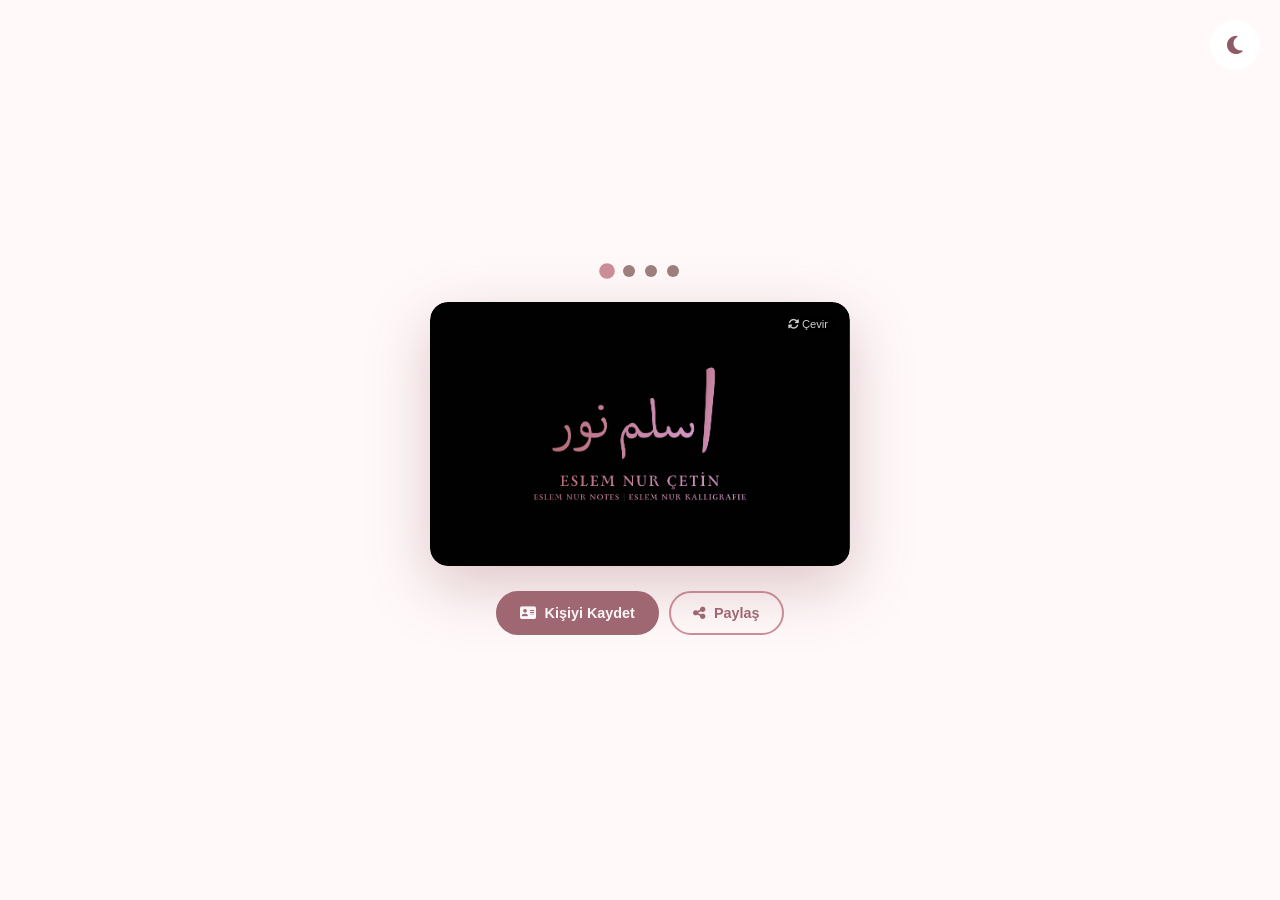
==== index.html @ d7e3463e "fix mobile iphone issue" ====
<html lang="tr">
<head>
    <meta charset="UTF-8">
    <meta name="viewport" content="width=device-width, initial-scale=1.0, maximum-scale=1.0, user-scalable=no, viewport-fit=cover">
    <meta name="apple-mobile-web-app-capable" content="yes">
    <meta name="apple-mobile-web-app-status-bar-style" content="black-translucent">
    <meta name="theme-color" content="#A06872">

    <link rel="stylesheet" href="style.css">

    
    <title>Business Card | Eslem Nur Çetin</title>
    <meta name="description" content="Eslem Nur Çetin - Theology Student & Web Developer Business Card">
    
    <link rel="stylesheet" href="https://cdnjs.cloudflare.com/ajax/libs/font-awesome/6.4.0/css/all.min.css">
  
     <!-- PWA Manifest Ekleme -->
    <link rel="apple-touch-icon" sizes="180x180" href="/Business-Card/PWA/apple-touch-icon.png">
    <link rel="icon" type="image/png" sizes="96x96" href="/Business-Card/PWA/favicon-96x96.png" />
    <link rel="manifest" href="/Business-Card/PWA/site.webmanifest" />
    <meta name="theme-color" content="#000000" />
    <link rel="icon" type="image/svg+xml" href="/Business-Card/PWA/favicon.svg" />
    <link rel="shortcut icon" href="/Business-Card/PWA/favicon.ico" />

    <!-- PWA Service Worker Kaydı -->
    <script>
      if ('serviceWorker' in navigator) {
        window.addEventListener('load', () => {
          navigator.serviceWorker.register('/Business-Card/PWA/sw.js', { scope: '/Business-Card/' })
            .then(reg => console.log('Service Worker başarıyla kaydedildi!', reg.scope))
            .catch(err => console.log('Service Worker kaydı başarısız:', err));
        });
      }
    </script>

</head>


<body>

    <!-- TOP RIGHT CONTROLS -->
    <div class="top-controls">
        <button id="themeToggle" class="theme-toggle" aria-label="Temayı Değiştir">
            <i class="fas fa-moon"></i>
        </button>
    </div>

    <!-- TASARIM SEÇİCİ -->
    <div class="design-selector">
        <div class="design-dot active" onclick="changeDesign(0)" title="Tasarım 1"></div>
        <div class="design-dot" onclick="changeDesign(1)" title="Tasarım 2"></div>
        <div class="design-dot" onclick="changeDesign(2)" title="Tasarım 3"></div>
        <div class="design-dot" onclick="changeDesign(3)" title="Tasarım 4"></div>
    </div>

    <!-- KART -->
    <div class="card-frame" id="cardFrame">
        <!-- FLIP İÇİ KATMANI -->
        <div class="card-inner" id="cardInner">
            
            <!-- ÖN YÜZ: Ön Tasarım -->
            <div class="card-front">
                <img src="Png/Style-1.png" alt="Business Card Ön" id="frontImage">
                
                <span class="flip-hint"><i class="fas fa-rotate"></i> Çevir</span>
                
                <div class="overlay-actions">
                    <button class="mini-btn" onclick="copyEmail()" title="Email Kopyala">
                        <i class="fas fa-envelope"></i>
                    </button>
                    <button class="mini-btn" onclick="flipCard()" title="Çevir">
                        <i class="fas fa-rotate"></i>
                    </button>
                </div>
            </div>
            
            <!-- ARKA YÜZ: Arka Tasarım + Butonlar -->
            <div class="card-back">
                <img src="Png/Style-1-back.png" alt="Business Card Arka" id="backImage">
              
              <button class="back-flip-btn" onclick="flipCard()" title="Ön Yüzü Göster">
        <i class="fas fa-rotate-left"></i>
    </button>
                
                <div class="back-overlay">
                    <span class="back-title">Bağlantılarım</span>
                    
                    <div class="quick-links">
                        <a href="https://eslem-nur.github.io/official/index.html" target="_blank" rel="noopener noreferrer" class="quick-link" title="Portfolyo">
                            <i class="fas fa-user"></i>
                        </a>
                        <a href="https://github.com/eslem-nur" target="_blank" rel="noopener noreferrer" class="quick-link" title="GitHub">
                            <i class="fab fa-github"></i>
                        </a>
                        
                        <a href="http://linktr.ee/eslemnur" target="_blank" rel="noopener noreferrer" class="quick-link" title="Linktree">
                            <i class="fas fa-link"></i>
                        </a>
                        <a href="mailto:eslemnur-official@proton.me" class="quick-link" title="Email">
                            <i class="fas fa-envelope"></i>
                        </a>
                    </div>
                </div>
            </div>
        </div>
    </div>

    <!-- AKSİYON ÇUBUĞU -->
    <div class="action-bar">
        <button class="action-btn primary" onclick="saveContact()">
            <i class="fas fa-address-card"></i> Kişiyi Kaydet
        </button>
        <button class="action-btn" onclick="shareCard()">
            <i class="fas fa-share-nodes"></i> Paylaş
        </button>
    </div>

    <!-- TOAST -->
    <div class="toast" id="toast">
        <i class="fas fa-check-circle"></i>
        <span id="toastMessage"></span>
    </div>
    <script src="script.js"></script>
</body>
</html>
---- style.css ----
* {
    margin: 0;
    padding: 0;
    box-sizing: border-box;
}

/* ================================
   CSS VARIABLES (LIGHT MODE DEFAULT)
   ================================ */
:root {
    --primary-color: #A06872;
    --primary-dark: #8E5A65;
    --primary-light: #CC8E98;
    --secondary-color: #FDF5E6;
    --accent-color: #9E7F7F;
    --bg-color: #FFF9F9;
    --card-bg: #FFFFFF;
    --text-color: #8E5A65;
    --text-light: #8D6E63;
    --text-muted: #A89080;
    --border-color: rgba(255, 255, 255, 0.3);
    --note-bg: rgba(255, 255, 255, 0.25);
    --soft-shadow: 0 8px 25px rgba(160, 104, 114, 0.2);
}

/* ================================
   DARK MODE
   ================================ */
[data-theme="dark"] {
    --primary-color: #CC8E98;
    --primary-dark: #A06872;
    --primary-light: #E0A4AC;
    --secondary-color: #2D2D2D;
    --accent-color: #C0A0A0;
    --bg-color: #1A1A1A;
    --card-bg: #252525;
    --text-color: #8E5A65;
    --text-light: #B0B0B0;
    --text-muted: #808080;
    --border-color: rgba(255, 255, 255, 0.3);
    --note-bg: rgba(255, 255, 255, 0.25);
    --soft-shadow: 0 4px 15px rgba(0, 0, 0, 0.3);
}

/* ================================
   BODY & TRANSITIONS
   ================================ */
* {
    transition: background-color 0.3s ease, color 0.3s ease, border-color 0.3s ease;
}

body {
    min-height: 100vh;
    background: var(--bg-color);
    display: flex;
    flex-direction: column;
    align-items: center;
    justify-content: center;
    padding: 20px;
    font-family: 'Segoe UI', sans-serif;
    gap: 25px;
}

/* ================================
   TOP CONTROLS (THEME TOGGLE)
   ================================ */
.top-controls {
    position: fixed;
    top: 20px;
    right: 20px;
    z-index: 1000;
}

.theme-toggle {
    width: 50px;
    height: 50px;
    border-radius: 50%;
    border: 2px solid var(--border-color);
    background: var(--card-bg);
    color: var(--text-color);
    font-size: 1.3rem;
    cursor: pointer;
    display: flex;
    align-items: center;
    justify-content: center;
    transition: all 0.3s ease;
    box-shadow: 0 4px 15px var(--soft-shadow);
}

.theme-toggle:hover {
    background: var(--primary-color);
    color: white;
    border-color: var(--primary-color);
    transform: rotate(15deg);
}

/* ================================
   DESIGN SELECTOR
   ================================ */
.design-selector {
    display: flex;
    gap: 10px;
}

.design-dot {
    width: 12px;
    height: 12px;
    border-radius: 50%;
    background: #9E7F7F;
    cursor: pointer;
    transition: all 0.3s ease;
}

.design-dot.active {
    background: var(--primary-light);
    transform: scale(1.3);
}

/* ================================
   CARD FRAME
   ================================ */
.card-frame {
    width: 100%;
    max-width: 420px;
    aspect-ratio: 85.6 / 54;
    border-radius: 18px;
    overflow: hidden;
    position: relative;
    box-shadow: 0 20px 60px rgba(160, 104, 114, 0.35);
    perspective: 1000px;
}

.card-inner {
    width: 100%;
    height: 100%;
    position: relative;
    transform-style: preserve-3d;
    transition: transform 0.8s cubic-bezier(0.4, 0, 0.2, 1);
}

.card-frame.is-flipped .card-inner {
    transform: rotateY(180deg);
}

/* ================================
   FRONT SIDE
   ================================ */
.card-front {
    position: absolute;
    inset: 0;
    backface-visibility: hidden;
    border-radius: 18px;
    overflow: hidden;
}

.card-front img {
    width: 100%;
    height: 100%;
    object-fit: cover;
    display: block;
}

/* ================================
   BACK SIDE
   ================================ */
.card-back {
    position: absolute;
    inset: 0;
    backface-visibility: hidden;
    transform: rotateY(180deg);
    border-radius: 18px;
    overflow: hidden;
}

.card-back img {
    width: 100%;
    height: 100%;
    object-fit: cover;
    display: block;
}

.card-back .back-overlay {
    position: absolute;
    inset: 0;
    display: flex;
    flex-direction: column;
    align-items: center;
    justify-content: center;
    gap: 18px;
    padding: 25px;
}

/* ================================
   PNG FADE EFFECT
   ================================ */
.card-inner.fade {
    opacity: 0.6;
}

/* ================================
   OVERLAY ACTIONS (PREN BUTTONS)
   ================================ */
.overlay-actions {
    position: absolute;
    bottom: 12px;
    right: 12px;
    display: flex;
    gap: 8px;
    z-index: 10;
}

.mini-btn {
    width: 44px;
    height: 44px;
    border-radius: 50%;
    border: none;
    background: transparent;
    color: var(--text-color);
    font-size: 1rem;
    cursor: pointer;
    backdrop-filter: blur(8px);
    transition: all 0.3s ease;
    display: flex;
    align-items: center;
    justify-content: center;
}

.mini-btn:hover {
    transform: translateY(-3px);
    box-shadow: 0 6px 20px rgba(211, 152, 198, 0.5);
    background: linear-gradient(90deg, #B76E79, #D398C6);
    -webkit-background-clip: text;
    background-clip: text;
    -webkit-text-fill-color: transparent;
    color: transparent;
    background-color: transparent;
}

.flip-hint {
    position: absolute;
    top: 12px;
    right: 12px;
    font-size: 0.7rem;
    color: rgba(255, 255, 255, 0.8);
    background: rgba(0, 0, 0, 0.3);
    padding: 4px 10px;
    border-radius: 12px;
    backdrop-filter: blur(5px);
    z-index: 10;
}

/* ================================
   BACK TITLE (GRADIENT TEXT)
   ================================ */
.back-title {
    font-size: 0.95rem;
    font-weight: 600;
    letter-spacing: 1px;
    text-transform: uppercase;
    background: linear-gradient(to right, #B76E79, #D398C6);;
    -webkit-background-clip: text;
    background-clip: text;
    -webkit-text-fill-color: transparent;
    color: transparent;
}

/* ================================
   QUICK LINKS
   ================================ */
.quick-links {
    display: flex;
    gap: 12px;
    flex-wrap: wrap;
    justify-content: center;
}

.quick-link {
    width: 48px;
    height: 48px;
    border-radius: 14px;
    background: transparent;
    color: var(--text-color);
    display: flex;
    align-items: center;
    justify-content: center;
    font-size: 1.2rem;
    text-decoration: none;
    transition: all 0.3s ease;
    backdrop-filter: blur(5px);
    border: none;
}

.quick-link:hover {
    transform: translateY(-3px);
    box-shadow: 0 6px 20px rgba(211, 152, 198, 0.5);
    background: linear-gradient(90deg, #B76E79, #D398C6);
    -webkit-background-clip: text;
    background-clip: text;
    -webkit-text-fill-color: transparent;
    color: transparent;
    background-color: transparent;
}

/* ================================
   BACK FLIP BUTTON (SOL ALT)
   ================================ */
.back-flip-btn {
    position: absolute;
    bottom: 12px;
    left: 12px;
    width: 44px;
    height: 44px;
    border-radius: 50%;
    border: none;
    background: transparent;  
    color: var(--text-color);
    font-size: 1rem;
    cursor: pointer;
    backdrop-filter: blur(8px);
    transition: all 0.3s ease;
    display: flex;
    align-items: center;
    justify-content: center;
    z-index: 10;
}

/* Back Flip Button HOVER - IKON GRADIENT */
.back-flip-btn:hover {
    transform: translateY(-3px);
    box-shadow: 0 6px 20px rgba(204, 142, 152, 0.5);
    background: transparent;  
    background-color: transparent;
}

/* İkona gradient uygulama */
.back-flip-btn:hover i {
    background: linear-gradient(90deg, #B76E79, #D398C6);
    -webkit-background-clip: text;
    background-clip: text;
    -webkit-text-fill-color: transparent;
    color: transparent;
}

/* RTL Mode için reverse gradient */
[dir="rtl"] .back-flip-btn:hover i {
    background: linear-gradient(270deg, #B76E79, #D398C6);
    -webkit-background-clip: text;
    background-clip: text;
    -webkit-text-fill-color: transparent;
    color: transparent;
}
/* ================================
   ACTION BAR (BOTTOM BUTTONS)
   ================================ */
.action-bar {
    display: flex;
    gap: 10px;
    flex-wrap: wrap;
    justify-content: center;
}

.action-btn {
    display: inline-flex;
    align-items: center;
    gap: 8px;
    padding: 12px 22px;
    border-radius: 30px;
    border: 2px solid var(--primary-light);
    background: transparent;
    color: var(--primary-color);
    font-size: 0.9rem;
    font-weight: 600;
    cursor: pointer;
    transition: all 0.3s ease;
    text-decoration: none;
}

.action-btn.primary {
    background: var(--primary-color);
    border-color: var(--primary-color);
    color: white;
}

.action-btn:hover {
    background: var(--primary-color);
    border-color: var(--primary-color);
    color: white;
    transform: translateY(-2px);
}

/* ================================
   TOAST NOTIFICATION
   ================================ */
.toast {
    position: fixed;
    bottom: 30px;
    left: 50%;
    transform: translateX(-50%) translateY(100px);
    background: var(--primary-color);
    color: white;
    padding: 12px 24px;
    border-radius: 30px;
    font-size: 0.9rem;
    display: flex;
    align-items: center;
    gap: 10px;
    z-index: 999;
    transition: transform 0.4s cubic-bezier(0.34, 1.56, 0.64, 1);
    box-shadow: 0 8px 25px rgba(0, 0, 0, 0.3);
}

.toast.show {
    transform: translateX(-50%) translateY(0);
}

/* ===================================
   GLOBAL FIXES (HER CİHAZDA)
   =================================== */

/* Resimler butonlara engel olmasın */
.card-front img, .card-back img {
    pointer-events: none;
    user-select: none;
    -webkit-user-drag: none;
}

/* Overlay elemanların z-index'i yüksek olsun */
.overlay-actions, .back-overlay, .quick-links {
    z-index: 50;
    position: relative;
}

/* Kart katmanı korunsun */
.card-inner {
    z-index: 10;
    transform-style: preserve-3d;
}

/* Butonlar touch-friendly olsun */
.mini-btn, .quick-link, .back-flip-btn {
    z-index: 100;
    position: relative;
}

/* ===================================
   RESPONSIVE (MOBİL OPTİMİZASYON)
   =================================== */
@media (max-width: 480px) {
    .card-frame {
        max-width: 350px;
    }
    
    .action-btn {
        padding: 10px 18px;
        font-size: 0.85rem;
    }
    
    .theme-toggle {
        width: 45px;
        height: 45px;
        font-size: 1.1rem;
    }
    
    /* Mobil için ekstra touch optimizasyonları */
    .mini-btn, .quick-link, .back-flip-btn {
        touch-action: manipulation;
        -webkit-tap-highlight-color: transparent;
        min-width: 48px; /* iOS minimum dokunma alanı */
        min-height: 48px;
    }
    
    /* Mobilde perspective sorunu varsa */
    .card-frame {
        -webkit-perspective: 1000px;
        perspective: 1000px;
    }
    
    .card-inner {
        -webkit-transform-style: preserve-3d;
        transform-style: preserve-3d;
    }
}

/* ================================
   RTL SUPPORT FOR ARABIC
   ================================ */
[dir="rtl"] .top-controls {
    right: auto;
    left: 20px;
}

[dir="rtl"] .overlay-actions {
    right: auto;
    left: 12px;
}

[dir="rtl"] .back-flip-btn {
    left: auto;
    right: 12px;
}

[dir="rtl"] .flip-hint {
    right: auto;
    left: 12px;
}

[dir="rtl"] .design-dot {
    transform: scaleX(-1);
}

[dir="rtl"] .theme-toggle:hover {
    transform: rotate(-15deg);
}

/* Gradient reversal for RTL */
[dir="rtl"] .back-title,
[dir="rtl"] .mini-btn:hover,
[dir="rtl"] .mini-btn:hover i,        
[dir="rtl"] .quick-link:hover,
[dir="rtl"] .quick-link:hover i,      
[dir="rtl"] .back-flip-btn:hover i {  
    background: linear-gradient(270deg, #B76E79, #D398C6);
    -webkit-background-clip: text;
    background-clip: text;
    -webkit-text-fill-color: transparent;
    color: transparent;
}

[dir="rtl"] .toast {
    transform: translateX(50%) translateY(100px);
}

[dir="rtl"] .toast.show {
    transform: translateX(50%) translateY(0);
}

/* ===================================
   iOS SPECIFIC FIXES
   =================================== */
@media screen and (max-device-width: 812px) {
    /* Hardware acceleration zorla */
    .card-frame, .card-inner, .card-front, .card-back {
        -webkit-transform: translateZ(0);
        transform: translateZ(0);
        -webkit-backface-visibility: hidden;
        backface-visibility: hidden;
        -webkit-perspective: 1000px;
        perspective: 1000px;
    }
    
    /* iOS'ta backdrop-filter desteği */
    .mini-btn, .quick-link, .back-flip-btn {
        -webkit-backdrop-filter: blur(8px);
        backdrop-filter: blur(8px);
    }
    
    /* iOS'ta z-index sorunu varsa */
    .card-front, .card-back {
        -webkit-transform-style: preserve-3d;
        transform-style: preserve-3d;
    }
    
    /* Touch hedef alanları büyüt */
    .mini-btn, .quick-link, .back-flip-btn {
        min-width: 52px !important;
        min-height: 52px !important;
        padding: 5px;
    }
}
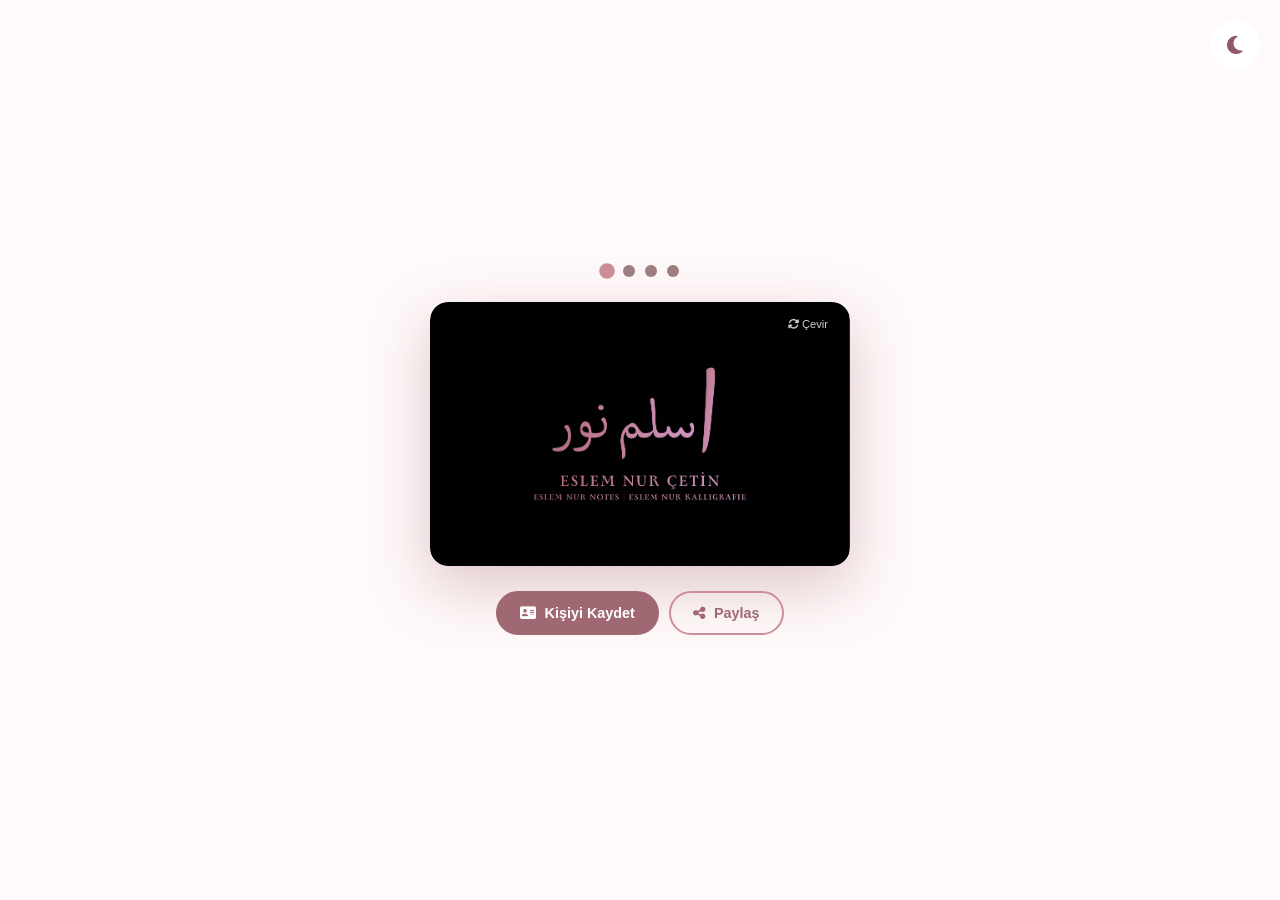
==== commit f33fb2cc: "test fix iphone" ====
--- a/index.html
+++ b/index.html
@@ -99,6 +99,7 @@
                         <a href="mailto:eslemnur-official@proton.me" class="quick-link" title="Email">
                             <i class="fas fa-envelope"></i>
                         </a>
+                      
                     </div>
                 </div>
             </div>
@@ -121,5 +122,18 @@
         <span id="toastMessage"></span>
     </div>
     <script src="script.js"></script>
+                      
+                      <script>
+// Mobilde resim kontrolü
+window.addEventListener('load', () => {
+    const frontImg = document.getElementById('frontImage');
+    console.log('Resim yolu:', frontImg?.src);
+    
+    const testImg = new Image();
+    testImg.onload = () => console.log('✅ Resim yüklendi');
+    testImg.onerror = () => console.error('❌ Resim bulunamadı!');
+    testImg.src = frontImg?.src;
+});
+</script>
 </body>
 </html>
--- a/style.css
+++ b/style.css
@@ -537,8 +537,9 @@
 /* ===================================
    iOS SPECIFIC FIXES
    =================================== */
+
+/* Mobil cihazlarda zorla çalıştır */
 @media screen and (max-device-width: 812px) {
-    /* Hardware acceleration zorla */
     .card-frame, .card-inner, .card-front, .card-back {
         -webkit-transform: translateZ(0);
         transform: translateZ(0);
@@ -548,22 +549,31 @@
         perspective: 1000px;
     }
     
-    /* iOS'ta backdrop-filter desteği */
-    .mini-btn, .quick-link, .back-flip-btn {
-        -webkit-backdrop-filter: blur(8px);
-        backdrop-filter: blur(8px);
-    }
-    
-    /* iOS'ta z-index sorunu varsa */
-    .card-front, .card-back {
-        -webkit-transform-style: preserve-3d;
-        transform-style: preserve-3d;
-    }
-    
     /* Touch hedef alanları büyüt */
     .mini-btn, .quick-link, .back-flip-btn {
         min-width: 52px !important;
         min-height: 52px !important;
-        padding: 5px;
-    }
+        -webkit-backdrop-filter: blur(8px);
+        backdrop-filter: blur(8px);
+    }
+}
+
+/* Resimler tıklamaya engel olmasın */
+.card-front img, .card-back img {
+    pointer-events: none !important;
+    -webkit-user-drag: none !important;
+}
+
+/* Tüm butonlar touch-friendly olsun */
+.mini-btn, .quick-link, .back-flip-btn, .action-btn, .theme-toggle {
+    touch-action: manipulation;
+    -webkit-tap-highlight-color: transparent;
+    z-index: 100 !important;
+    position: relative;
+}
+
+/* Overlay yüksek z-index */
+.overlay-actions, .back-overlay, .quick-links {
+    z-index: 50 !important;
+    position: relative;
 }
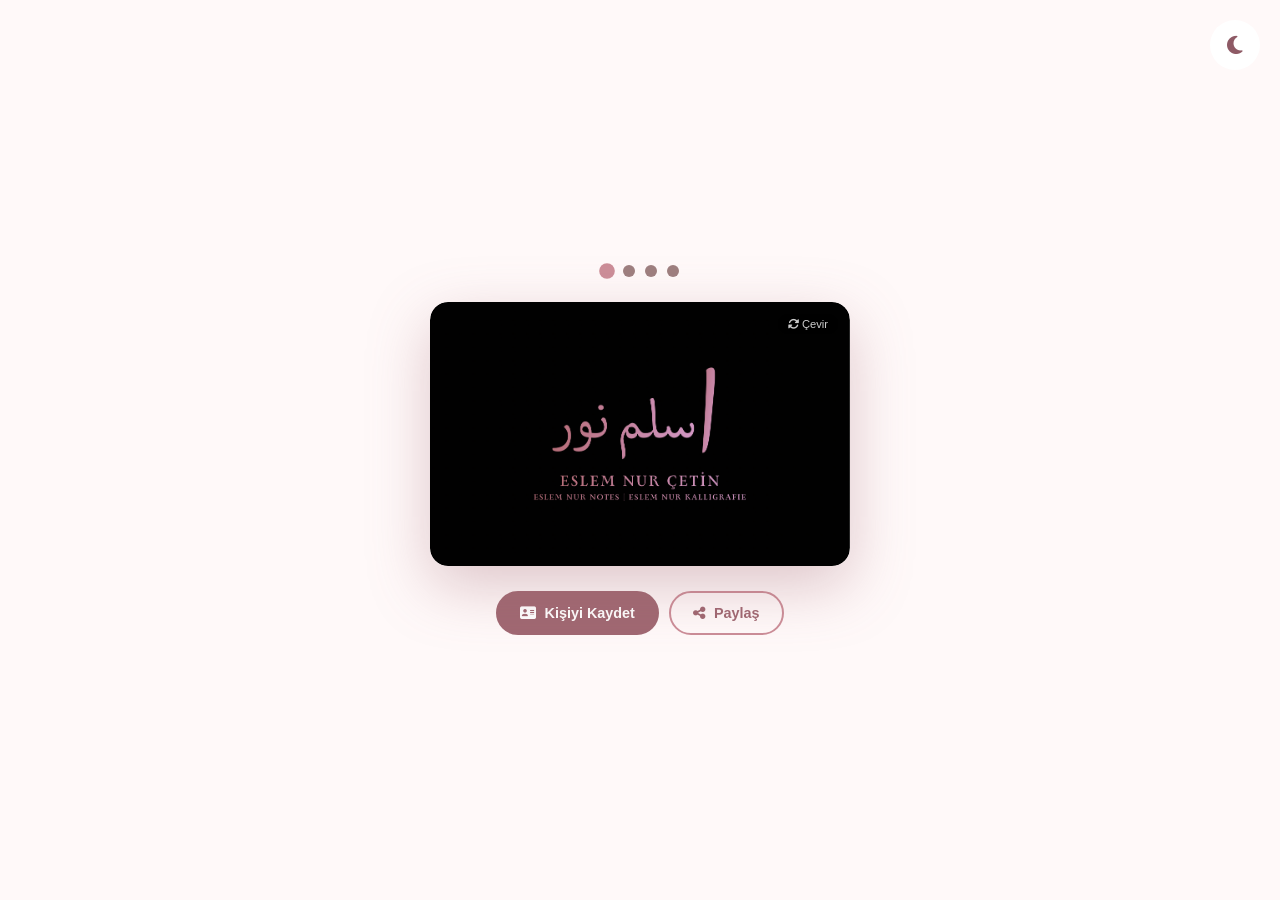
==== commit eb2111c4: "3d effekt remove" ====
--- a/index.html
+++ b/index.html
@@ -64,23 +64,23 @@
                 
                 <span class="flip-hint"><i class="fas fa-rotate"></i> Çevir</span>
                 
-                <div class="overlay-actions">
+             <!--   <div class="overlay-actions">
                     <button class="mini-btn" onclick="copyEmail()" title="Email Kopyala">
                         <i class="fas fa-envelope"></i>
                     </button>
                     <button class="mini-btn" onclick="flipCard()" title="Çevir">
                         <i class="fas fa-rotate"></i>
                     </button>
-                </div>
+                </div> -->
             </div>
             
             <!-- ARKA YÜZ: Arka Tasarım + Butonlar -->
             <div class="card-back">
                 <img src="Png/Style-1-back.png" alt="Business Card Arka" id="backImage">
               
-              <button class="back-flip-btn" onclick="flipCard()" title="Ön Yüzü Göster">
+          <!--    <button class="back-flip-btn" onclick="flipCard()" title="Ön Yüzü Göster">
         <i class="fas fa-rotate-left"></i>
-    </button>
+    </button> -->
                 
                 <div class="back-overlay">
                     <span class="back-title">Bağlantılarım</span>
--- a/style.css
+++ b/style.css
@@ -59,6 +59,8 @@
     padding: 20px;
     font-family: 'Segoe UI', sans-serif;
     gap: 25px;
+    padding-top: env(safe-area-inset-top);
+    padding-bottom: env(safe-area-inset-bottom);
 }
 
 /* ================================
@@ -119,66 +121,75 @@
 /* ================================
    CARD FRAME
    ================================ */
+/* ===================================
+   KART YAPISI (BASİT - GARANTİLİ)
+   =================================== */
+
 .card-frame {
     width: 100%;
     max-width: 420px;
+    /* İkilisi birden: Modern tarayıcıda aspect-ratio, eskiyse padding-bottom */
     aspect-ratio: 85.6 / 54;
+    height: auto;
+    padding-bottom: 0; /* Padding-bottom'u sıfırla, aspect-ratio kullan */
+    
+    position: relative;
     border-radius: 18px;
     overflow: hidden;
-    position: relative;
     box-shadow: 0 20px 60px rgba(160, 104, 114, 0.35);
-    perspective: 1000px;
+    
+    /* Büyük ekranda maksimum boyut sınırı (isteğe bağlı) */
+    max-height: 400px;
 }
 
 .card-inner {
     width: 100%;
     height: 100%;
-    position: relative;
-    transform-style: preserve-3d;
-    transition: transform 0.8s cubic-bezier(0.4, 0, 0.2, 1);
-}
-
-.card-frame.is-flipped .card-inner {
-    transform: rotateY(180deg);
-}
-
-/* ================================
-   FRONT SIDE
-   ================================ */
-.card-front {
     position: absolute;
     inset: 0;
-    backface-visibility: hidden;
+}
+
+.card-front, .card-back {
+    position: absolute;
+    inset: 0;
     border-radius: 18px;
     overflow: hidden;
 }
 
-.card-front img {
+/* Resimler */
+.card-front img, .card-back img {
     width: 100%;
     height: 100%;
     object-fit: cover;
     display: block;
 }
 
-/* ================================
-   BACK SIDE
-   ================================ */
+/* ÖN YÜZ - VARSAYILAN GÖRÜNÜR */
+.card-front {
+    opacity: 1;
+    z-index: 2;
+    pointer-events: auto;
+}
+
+/* ARKA YÜZ - VARSAYILAN GİZLİ */
 .card-back {
-    position: absolute;
-    inset: 0;
-    backface-visibility: hidden;
-    transform: rotateY(180deg);
-    border-radius: 18px;
-    overflow: hidden;
-}
-
-.card-back img {
-    width: 100%;
-    height: 100%;
-    object-fit: cover;
-    display: block;
-}
-
+    opacity: 0;
+    z-index: 1;
+    pointer-events: none;
+}
+
+/* FLIP DURUMU */
+.card-frame.flipped .card-front {
+    opacity: 0;
+    pointer-events: none;
+}
+
+.card-frame.flipped .card-back {
+    opacity: 1;
+    pointer-events: auto;
+}
+
+/* Overlay elemanlar */
 .card-back .back-overlay {
     position: absolute;
     inset: 0;
@@ -189,7 +200,6 @@
     gap: 18px;
     padding: 25px;
 }
-
 /* ================================
    PNG FADE EFFECT
    ================================ */
@@ -208,7 +218,7 @@
     gap: 8px;
     z-index: 10;
 }
-
+/*
 .mini-btn {
     width: 44px;
     height: 44px;
@@ -234,7 +244,7 @@
     -webkit-text-fill-color: transparent;
     color: transparent;
     background-color: transparent;
-}
+} */
 
 .flip-hint {
     position: absolute;
@@ -430,11 +440,7 @@
     position: relative;
 }
 
-/* Kart katmanı korunsun */
-.card-inner {
-    z-index: 10;
-    transform-style: preserve-3d;
-}
+
 
 /* Butonlar touch-friendly olsun */
 .mini-btn, .quick-link, .back-flip-btn {
@@ -475,10 +481,7 @@
         perspective: 1000px;
     }
     
-    .card-inner {
-        -webkit-transform-style: preserve-3d;
-        transform-style: preserve-3d;
-    }
+    
 }
 
 /* ================================
@@ -534,46 +537,5 @@
     transform: translateX(50%) translateY(0);
 }
 
-/* ===================================
-   iOS SPECIFIC FIXES
-   =================================== */
-
-/* Mobil cihazlarda zorla çalıştır */
-@media screen and (max-device-width: 812px) {
-    .card-frame, .card-inner, .card-front, .card-back {
-        -webkit-transform: translateZ(0);
-        transform: translateZ(0);
-        -webkit-backface-visibility: hidden;
-        backface-visibility: hidden;
-        -webkit-perspective: 1000px;
-        perspective: 1000px;
-    }
-    
-    /* Touch hedef alanları büyüt */
-    .mini-btn, .quick-link, .back-flip-btn {
-        min-width: 52px !important;
-        min-height: 52px !important;
-        -webkit-backdrop-filter: blur(8px);
-        backdrop-filter: blur(8px);
-    }
-}
-
-/* Resimler tıklamaya engel olmasın */
-.card-front img, .card-back img {
-    pointer-events: none !important;
-    -webkit-user-drag: none !important;
-}
-
-/* Tüm butonlar touch-friendly olsun */
-.mini-btn, .quick-link, .back-flip-btn, .action-btn, .theme-toggle {
-    touch-action: manipulation;
-    -webkit-tap-highlight-color: transparent;
-    z-index: 100 !important;
-    position: relative;
-}
-
-/* Overlay yüksek z-index */
-.overlay-actions, .back-overlay, .quick-links {
-    z-index: 50 !important;
-    position: relative;
-}+
+
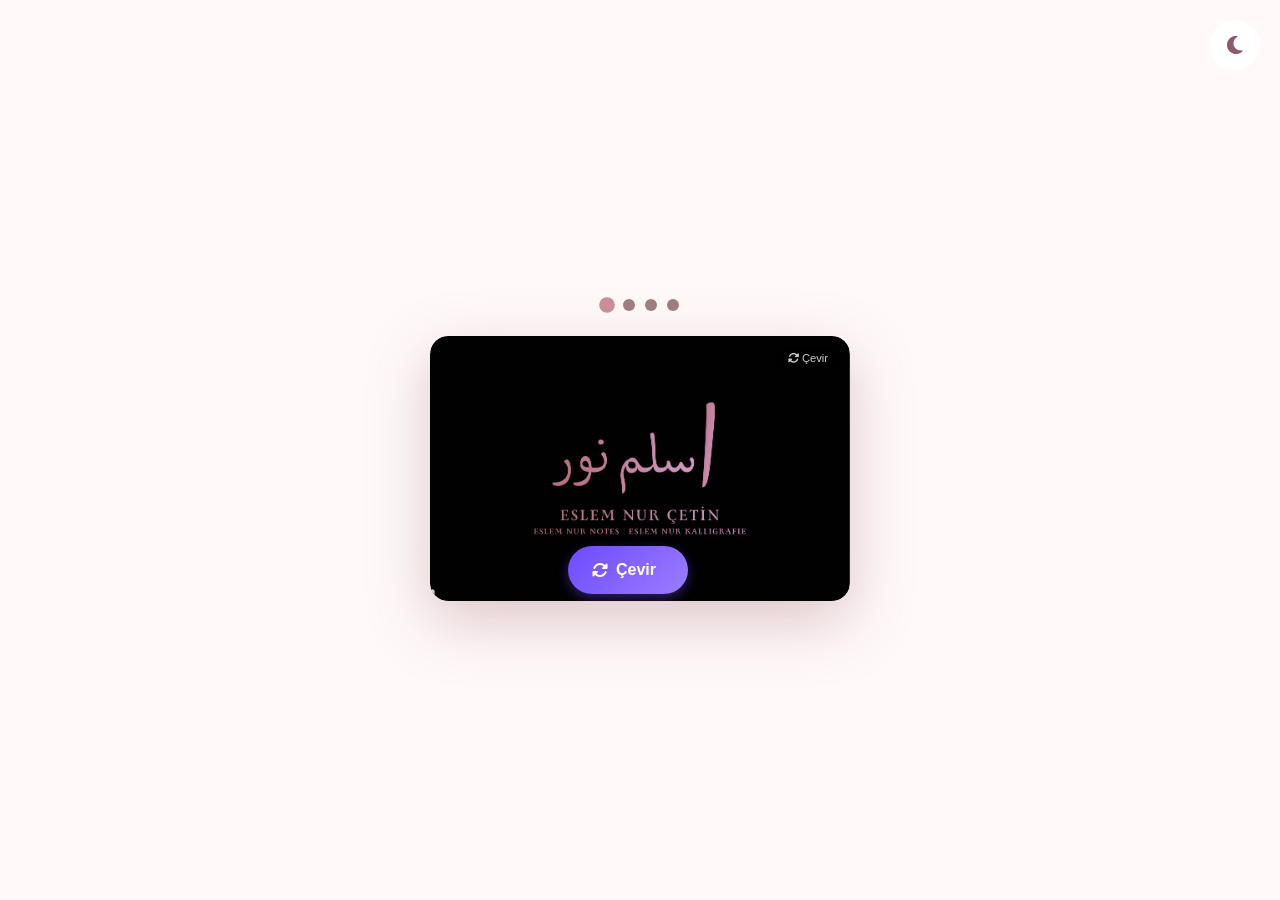
==== commit 5ff6a6c8: "mobile flip fix" ====
--- a/index.html
+++ b/index.html
@@ -64,14 +64,18 @@
                 
                 <span class="flip-hint"><i class="fas fa-rotate"></i> Çevir</span>
                 
-             <!--   <div class="overlay-actions">
-                    <button class="mini-btn" onclick="copyEmail()" title="Email Kopyala">
-                        <i class="fas fa-envelope"></i>
-                    </button>
-                    <button class="mini-btn" onclick="flipCard()" title="Çevir">
-                        <i class="fas fa-rotate"></i>
-                    </button>
-                </div> -->
+             <div class="overlay-actions">
+    <!-- YENİ FLIP BUTONU -->
+    <div class="flip-trigger-btn" onclick="flipCard()" title="Kartı Çevir">
+        <i class="fas fa-rotate"></i>
+        <span class="flip-text">Çevir</span>
+    </div>
+    
+    <!-- Eski butonlar kalabilir -->
+    <button class="mini-btn" onclick="copyEmail()" title="Email Kopyala">
+        <i class="fas fa-envelope"></i>
+    </button>
+</div
             </div>
             
             <!-- ARKA YÜZ: Arka Tasarım + Butonlar -->
--- a/style.css
+++ b/style.css
@@ -537,5 +537,52 @@
     transform: translateX(50%) translateY(0);
 }
 
-
-
+/* ===================================
+   MOBİL FLIP BUTONU
+   =================================== */
+
+.flip-trigger-btn, .back-flip-trigger {
+    position: absolute;
+    bottom: 12px;
+    left: 50%;
+    transform: translateX(-50%);
+    background: linear-gradient(135deg, #6d4aff 0%, #9b7dff 100%);
+    color: white;
+    border: none;
+    padding: 12px 24px;
+    border-radius: 25px;
+    font-size: 1rem;
+    font-weight: 600;
+    cursor: pointer;
+    z-index: 1000;
+    display: flex;
+    align-items: center;
+    gap: 8px;
+    box-shadow: 0 4px 12px rgba(109, 76, 255, 0.4);
+    transition: all 0.2s ease;
+    min-height: 48px;
+    min-width: 120px;
+    text-align: center;
+    user-select: none;
+    -webkit-tap-highlight-color: transparent;
+}
+
+.flip-trigger-btn:hover, .back-flip-trigger:hover {
+    transform: translateX(-50%) translateY(-2px);
+    box-shadow: 0 6px 16px rgba(109, 76, 255, 0.6);
+}
+
+.flip-trigger-btn:active, .back-flip-trigger:active {
+    transform: translateX(-50%) scale(0.98);
+}
+
+/* MOBİL İÇİN */
+@media (hover: none) and (pointer: coarse) {
+    .flip-trigger-btn, .back-flip-trigger {
+        padding: 14px 28px;
+        font-size: 1.1rem;
+        min-width: 140px;
+        bottom: 16px;
+    }
+}
+
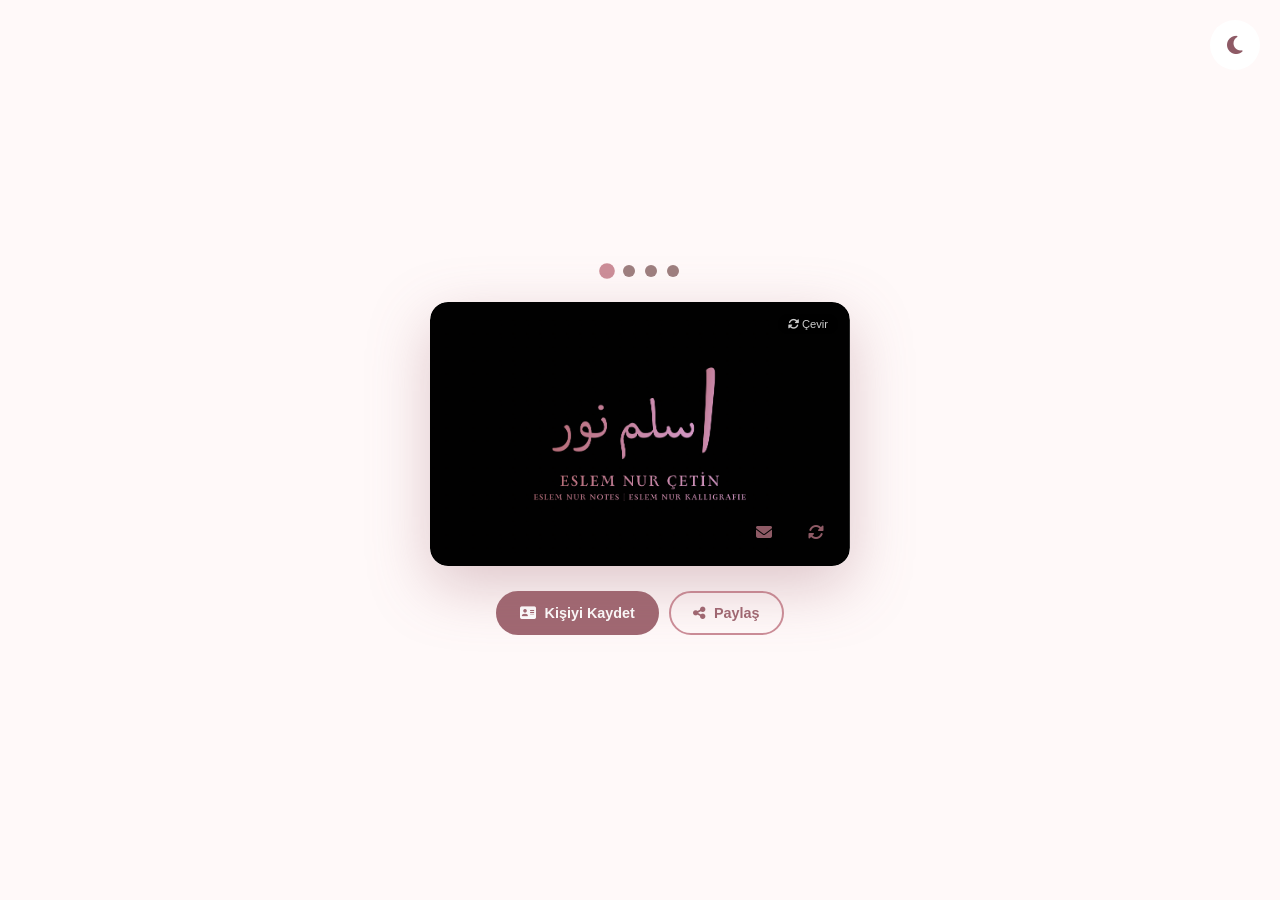
==== commit 4b83d9c6: "eski haline geri döndürüldü" ====
--- a/index.html
+++ b/index.html
@@ -1,143 +1,128 @@
 <html lang="tr">
 <head>
-    <meta charset="UTF-8">
-    <meta name="viewport" content="width=device-width, initial-scale=1.0, maximum-scale=1.0, user-scalable=no, viewport-fit=cover">
-    <meta name="apple-mobile-web-app-capable" content="yes">
-    <meta name="apple-mobile-web-app-status-bar-style" content="black-translucent">
-    <meta name="theme-color" content="#A06872">
+<meta charset="UTF-8">
+<meta name="viewport" content="width=device-width, initial-scale=1.0">
+<meta name="theme-color" content="#A06872">
 
-    <link rel="stylesheet" href="style.css">
+<link rel="stylesheet" href="style.css">
 
-    
-    <title>Business Card | Eslem Nur Çetin</title>
-    <meta name="description" content="Eslem Nur Çetin - Theology Student & Web Developer Business Card">
-    
-    <link rel="stylesheet" href="https://cdnjs.cloudflare.com/ajax/libs/font-awesome/6.4.0/css/all.min.css">
-  
-     <!-- PWA Manifest Ekleme -->
+
+<title>Business Card | Eslem Nur Çetin</title>
+<meta name="description" content="Eslem Nur Çetin - theology Student & Web Developer Business Card">
+
+<link rel="stylesheet" href="https://cdnjs.cloudflare.com/ajax/libs/font-awesome/6.4.0/css/all.min.css">
+
+<!-- PWA Manifest Ekleme -->
+    <link rel="apple-touch-icon" sizes="180x180" href="/Business-Card/PWA/png/apple-touch-icon.png">
+    <link rel="icon" type="image/png" sizes="96x96" href="/Business-Card/PWA/png/favicon-96x96.png" />
+    <link rel="manifest" href="/Business-Card/PWA/manifest/site.webmanifest" />
     <link rel="apple-touch-icon" sizes="180x180" href="/Business-Card/PWA/apple-touch-icon.png">
     <link rel="icon" type="image/png" sizes="96x96" href="/Business-Card/PWA/favicon-96x96.png" />
     <link rel="manifest" href="/Business-Card/PWA/site.webmanifest" />
-    <meta name="theme-color" content="#000000" />
+<meta name="theme-color" content="#000000" />
+    <link rel="icon" type="image/svg+xml" href="/Business-Card/PWA/svg/favicon.svg" />
+    <link rel="shortcut icon" href="/Business-Card/PWA/icon/favicon.ico" />
     <link rel="icon" type="image/svg+xml" href="/Business-Card/PWA/favicon.svg" />
     <link rel="shortcut icon" href="/Business-Card/PWA/favicon.ico" />
 
-    <!-- PWA Service Worker Kaydı -->
-    <script>
-      if ('serviceWorker' in navigator) {
-        window.addEventListener('load', () => {
+<!-- PWA Service Worker Kaydı -->
+<script>
+if ('serviceWorker' in navigator) {
+window.addEventListener('load', () => {
+          navigator.serviceWorker.register('/Business-Card/PWA/js-files/sw.js', { scope: '/Business-Card/' })
           navigator.serviceWorker.register('/Business-Card/PWA/sw.js', { scope: '/Business-Card/' })
-            .then(reg => console.log('Service Worker başarıyla kaydedildi!', reg.scope))
-            .catch(err => console.log('Service Worker kaydı başarısız:', err));
-        });
-      }
-    </script>
+.then(reg => console.log('Service Worker başarıyla kaydedildi!', reg.scope))
+.catch(err => console.log('Service Worker kaydı başarısız:', err));
+});
+}
+</script>
 
 </head>
 
 
 <body>
 
-    <!-- TOP RIGHT CONTROLS -->
-    <div class="top-controls">
-        <button id="themeToggle" class="theme-toggle" aria-label="Temayı Değiştir">
-            <i class="fas fa-moon"></i>
-        </button>
-    </div>
+<!-- TOP RIGHT CONTROLS -->
+<div class="top-controls">
+<button id="themeToggle" class="theme-toggle" aria-label="Temayı Değiştir">
+<i class="fas fa-moon"></i>
+</button>
+</div>
 
-    <!-- TASARIM SEÇİCİ -->
-    <div class="design-selector">
-        <div class="design-dot active" onclick="changeDesign(0)" title="Tasarım 1"></div>
-        <div class="design-dot" onclick="changeDesign(1)" title="Tasarım 2"></div>
-        <div class="design-dot" onclick="changeDesign(2)" title="Tasarım 3"></div>
-        <div class="design-dot" onclick="changeDesign(3)" title="Tasarım 4"></div>
-    </div>
+<!-- TASARIM SEÇİCİ -->
+<div class="design-selector">
+<div class="design-dot active" onclick="changeDesign(0)" title="Tasarım 1"></div>
+<div class="design-dot" onclick="changeDesign(1)" title="Tasarım 2"></div>
+<div class="design-dot" onclick="changeDesign(2)" title="Tasarım 3"></div>
+<div class="design-dot" onclick="changeDesign(3)" title="Tasarım 4"></div>
+</div>
 
-    <!-- KART -->
-    <div class="card-frame" id="cardFrame">
-        <!-- FLIP İÇİ KATMANI -->
-        <div class="card-inner" id="cardInner">
-            
-            <!-- ÖN YÜZ: Ön Tasarım -->
-            <div class="card-front">
-                <img src="Png/Style-1.png" alt="Business Card Ön" id="frontImage">
-                
-                <span class="flip-hint"><i class="fas fa-rotate"></i> Çevir</span>
-                
-             <div class="overlay-actions">
-    <!-- YENİ FLIP BUTONU -->
-    <div class="flip-trigger-btn" onclick="flipCard()" title="Kartı Çevir">
-        <i class="fas fa-rotate"></i>
-        <span class="flip-text">Çevir</span>
-    </div>
-    
-    <!-- Eski butonlar kalabilir -->
-    <button class="mini-btn" onclick="copyEmail()" title="Email Kopyala">
-        <i class="fas fa-envelope"></i>
-    </button>
-</div
-            </div>
-            
-            <!-- ARKA YÜZ: Arka Tasarım + Butonlar -->
-            <div class="card-back">
-                <img src="Png/Style-1-back.png" alt="Business Card Arka" id="backImage">
-              
-          <!--    <button class="back-flip-btn" onclick="flipCard()" title="Ön Yüzü Göster">
-        <i class="fas fa-rotate-left"></i>
-    </button> -->
-                
-                <div class="back-overlay">
-                    <span class="back-title">Bağlantılarım</span>
-                    
-                    <div class="quick-links">
-                        <a href="https://eslem-nur.github.io/official/index.html" target="_blank" rel="noopener noreferrer" class="quick-link" title="Portfolyo">
-                            <i class="fas fa-user"></i>
-                        </a>
-                        <a href="https://github.com/eslem-nur" target="_blank" rel="noopener noreferrer" class="quick-link" title="GitHub">
-                            <i class="fab fa-github"></i>
-                        </a>
-                        
-                        <a href="http://linktr.ee/eslemnur" target="_blank" rel="noopener noreferrer" class="quick-link" title="Linktree">
-                            <i class="fas fa-link"></i>
-                        </a>
-                        <a href="mailto:eslemnur-official@proton.me" class="quick-link" title="Email">
-                            <i class="fas fa-envelope"></i>
-                        </a>
-                      
-                    </div>
-                </div>
-            </div>
-        </div>
-    </div>
+<!-- KART -->
+<div class="card-frame" id="cardFrame">
+<!-- FLIP İÇİ KATMANI -->
+<div class="card-inner" id="cardInner">
 
-    <!-- AKSİYON ÇUBUĞU -->
-    <div class="action-bar">
-        <button class="action-btn primary" onclick="saveContact()">
-            <i class="fas fa-address-card"></i> Kişiyi Kaydet
-        </button>
-        <button class="action-btn" onclick="shareCard()">
-            <i class="fas fa-share-nodes"></i> Paylaş
-        </button>
-    </div>
+<!-- ÖN YÜZ: Ön Tasarım -->
+<div class="card-front">
+<img src="Png/Style-1.png" alt="Business Card Ön" id="frontImage">
 
-    <!-- TOAST -->
-    <div class="toast" id="toast">
-        <i class="fas fa-check-circle"></i>
-        <span id="toastMessage"></span>
-    </div>
-    <script src="script.js"></script>
-                      
-                      <script>
-// Mobilde resim kontrolü
-window.addEventListener('load', () => {
-    const frontImg = document.getElementById('frontImage');
-    console.log('Resim yolu:', frontImg?.src);
-    
-    const testImg = new Image();
-    testImg.onload = () => console.log('✅ Resim yüklendi');
-    testImg.onerror = () => console.error('❌ Resim bulunamadı!');
-    testImg.src = frontImg?.src;
-});
-</script>
-</body>
-</html>+<span class="flip-hint"><i class="fas fa-rotate"></i> Çevir</span>
+
+<div class="overlay-actions">
+<button class="mini-btn" onclick="copyEmail()" title="Email Kopyala">
+<i class="fas fa-envelope"></i>
+</button>
+<button class="mini-btn" onclick="flipCard()" title="Çevir">
+<i class="fas fa-rotate"></i>
+</button>
+</div>
+</div>
+
+<!-- ARKA YÜZ: Arka Tasarım + Butonlar -->
+<div class="card-back">
+<img src="Png/Style-1-back.png" alt="Business Card Arka" id="backImage">
+
+<button class="back-flip-btn" onclick="flipCard()" title="Ön Yüzü Göster">
+<i class="fas fa-rotate-left"></i>
+</button>
+
+<div class="back-overlay">
+<span class="back-title">Bağlantılarım</span>
+
+<div class="quick-links">
+<a href="https://eslem-nur.github.io/official/index.html" target="_blank" rel="noopener noreferrer" class="quick-link" title="Portfolyo">
+<i class="fas fa-user"></i>
+</a>
+<a href="https://github.com/eslem-nur" target="_blank" rel="noopener noreferrer" class="quick-link" title="GitHub">
+<i class="fab fa-github"></i>
+</a>
+
+<a href="http://linktr.ee/eslemnur" target="_blank" rel="noopener noreferrer" class="quick-link" title="Linktree">
+<i class="fas fa-link"></i>
+</a>
+<a href="mailto:eslemnur-official@proton.me" class="quick-link" title="Email">
+<i class="fas fa-envelope"></i>
+</a>
+</div>
+</div>
+</div>
+</div>
+</div>
+
+<!-- AKSİYON ÇUBUĞU -->
+<div class="action-bar">
+<button class="action-btn primary" onclick="saveContact()">
+<i class="fas fa-address-card"></i> Kişiyi Kaydet
+</button>
+<button class="action-btn" onclick="shareCard()">
+<i class="fas fa-share-nodes"></i> Paylaş
+</button>
+</div>
+
+<!-- TOAST -->
+<div class="toast" id="toast">
+<i class="fas fa-check-circle"></i>
+<span id="toastMessage"></span>
+</div>
+<script src="script.js"></script>
+</body>
--- a/style.css
+++ b/style.css
@@ -1,518 +1,469 @@
 * {
-    margin: 0;
-    padding: 0;
-    box-sizing: border-box;
-}
-
-/* ================================
-   CSS VARIABLES (LIGHT MODE DEFAULT)
-   ================================ */
+margin: 0;
+padding: 0;
+box-sizing: border-box;
+}
+
+/* ================================
+  CSS VARIABLES (LIGHT MODE DEFAULT)
+  ================================ */
 :root {
-    --primary-color: #A06872;
-    --primary-dark: #8E5A65;
-    --primary-light: #CC8E98;
-    --secondary-color: #FDF5E6;
-    --accent-color: #9E7F7F;
-    --bg-color: #FFF9F9;
-    --card-bg: #FFFFFF;
-    --text-color: #8E5A65;
-    --text-light: #8D6E63;
-    --text-muted: #A89080;
-    --border-color: rgba(255, 255, 255, 0.3);
-    --note-bg: rgba(255, 255, 255, 0.25);
-    --soft-shadow: 0 8px 25px rgba(160, 104, 114, 0.2);
-}
-
-/* ================================
-   DARK MODE
-   ================================ */
+--primary-color: #A06872;
+--primary-dark: #8E5A65;
+--primary-light: #CC8E98;
+--secondary-color: #FDF5E6;
+--accent-color: #9E7F7F;
+--bg-color: #FFF9F9;
+--card-bg: #FFFFFF;
+--text-color: #8E5A65;
+--text-light: #8D6E63;
+--text-muted: #A89080;
+--border-color: rgba(255, 255, 255, 0.3);
+--note-bg: rgba(255, 255, 255, 0.25);
+--soft-shadow: 0 8px 25px rgba(160, 104, 114, 0.2);
+}
+
+/* ================================
+  DARK MODE
+  ================================ */
 [data-theme="dark"] {
-    --primary-color: #CC8E98;
-    --primary-dark: #A06872;
-    --primary-light: #E0A4AC;
-    --secondary-color: #2D2D2D;
-    --accent-color: #C0A0A0;
-    --bg-color: #1A1A1A;
-    --card-bg: #252525;
-    --text-color: #8E5A65;
-    --text-light: #B0B0B0;
-    --text-muted: #808080;
-    --border-color: rgba(255, 255, 255, 0.3);
-    --note-bg: rgba(255, 255, 255, 0.25);
-    --soft-shadow: 0 4px 15px rgba(0, 0, 0, 0.3);
-}
-
-/* ================================
-   BODY & TRANSITIONS
-   ================================ */
+--primary-color: #CC8E98;
+--primary-dark: #A06872;
+--primary-light: #E0A4AC;
+--secondary-color: #2D2D2D;
+--accent-color: #C0A0A0;
+--bg-color: #1A1A1A;
+--card-bg: #252525;
+--text-color: #8E5A65;
+--text-light: #B0B0B0;
+--text-muted: #808080;
+--border-color: rgba(255, 255, 255, 0.3);
+--note-bg: rgba(255, 255, 255, 0.25);
+--soft-shadow: 0 4px 15px rgba(0, 0, 0, 0.3);
+}
+
+/* ================================
+  BODY & TRANSITIONS
+  ================================ */
 * {
-    transition: background-color 0.3s ease, color 0.3s ease, border-color 0.3s ease;
+transition: background-color 0.3s ease, color 0.3s ease, border-color 0.3s ease;
 }
 
 body {
-    min-height: 100vh;
-    background: var(--bg-color);
-    display: flex;
-    flex-direction: column;
-    align-items: center;
-    justify-content: center;
-    padding: 20px;
-    font-family: 'Segoe UI', sans-serif;
-    gap: 25px;
-    padding-top: env(safe-area-inset-top);
-    padding-bottom: env(safe-area-inset-bottom);
-}
-
-/* ================================
-   TOP CONTROLS (THEME TOGGLE)
-   ================================ */
+min-height: 100vh;
+background: var(--bg-color);
+display: flex;
+flex-direction: column;
+align-items: center;
+justify-content: center;
+padding: 20px;
+font-family: 'Segoe UI', sans-serif;
+gap: 25px;
+}
+
+/* ================================
+  TOP CONTROLS (THEME TOGGLE)
+  ================================ */
 .top-controls {
-    position: fixed;
-    top: 20px;
-    right: 20px;
-    z-index: 1000;
+position: fixed;
+top: 20px;
+right: 20px;
+z-index: 1000;
 }
 
 .theme-toggle {
-    width: 50px;
-    height: 50px;
-    border-radius: 50%;
-    border: 2px solid var(--border-color);
-    background: var(--card-bg);
-    color: var(--text-color);
-    font-size: 1.3rem;
-    cursor: pointer;
-    display: flex;
-    align-items: center;
-    justify-content: center;
-    transition: all 0.3s ease;
-    box-shadow: 0 4px 15px var(--soft-shadow);
+width: 50px;
+height: 50px;
+border-radius: 50%;
+border: 2px solid var(--border-color);
+background: var(--card-bg);
+color: var(--text-color);
+font-size: 1.3rem;
+cursor: pointer;
+display: flex;
+align-items: center;
+justify-content: center;
+transition: all 0.3s ease;
+box-shadow: 0 4px 15px var(--soft-shadow);
 }
 
 .theme-toggle:hover {
-    background: var(--primary-color);
-    color: white;
-    border-color: var(--primary-color);
-    transform: rotate(15deg);
-}
-
-/* ================================
-   DESIGN SELECTOR
-   ================================ */
+background: var(--primary-color);
+color: white;
+border-color: var(--primary-color);
+transform: rotate(15deg);
+}
+
+/* ================================
+  DESIGN SELECTOR
+  ================================ */
 .design-selector {
-    display: flex;
-    gap: 10px;
+display: flex;
+gap: 10px;
 }
 
 .design-dot {
-    width: 12px;
-    height: 12px;
-    border-radius: 50%;
-    background: #9E7F7F;
-    cursor: pointer;
-    transition: all 0.3s ease;
+width: 12px;
+height: 12px;
+border-radius: 50%;
+background: #9E7F7F;
+cursor: pointer;
+transition: all 0.3s ease;
 }
 
 .design-dot.active {
-    background: var(--primary-light);
-    transform: scale(1.3);
-}
-
-/* ================================
-   CARD FRAME
-   ================================ */
-/* ===================================
-   KART YAPISI (BASİT - GARANTİLİ)
-   =================================== */
-
+background: var(--primary-light);
+transform: scale(1.3);
+}
+
+/* ================================
+  CARD FRAME
+  ================================ */
 .card-frame {
-    width: 100%;
-    max-width: 420px;
-    /* İkilisi birden: Modern tarayıcıda aspect-ratio, eskiyse padding-bottom */
-    aspect-ratio: 85.6 / 54;
-    height: auto;
-    padding-bottom: 0; /* Padding-bottom'u sıfırla, aspect-ratio kullan */
-    
-    position: relative;
-    border-radius: 18px;
-    overflow: hidden;
-    box-shadow: 0 20px 60px rgba(160, 104, 114, 0.35);
-    
-    /* Büyük ekranda maksimum boyut sınırı (isteğe bağlı) */
-    max-height: 400px;
+width: 100%;
+max-width: 420px;
+aspect-ratio: 85.6 / 54;
+border-radius: 18px;
+overflow: hidden;
+position: relative;
+box-shadow: 0 20px 60px rgba(160, 104, 114, 0.35);
+perspective: 1000px;
 }
 
 .card-inner {
-    width: 100%;
-    height: 100%;
-    position: absolute;
-    inset: 0;
-}
-
-.card-front, .card-back {
-    position: absolute;
-    inset: 0;
-    border-radius: 18px;
-    overflow: hidden;
-}
-
-/* Resimler */
-.card-front img, .card-back img {
-    width: 100%;
-    height: 100%;
-    object-fit: cover;
-    display: block;
-}
-
-/* ÖN YÜZ - VARSAYILAN GÖRÜNÜR */
+width: 100%;
+height: 100%;
+position: relative;
+transform-style: preserve-3d;
+transition: transform 0.8s cubic-bezier(0.4, 0, 0.2, 1);
+}
+
+.card-frame.is-flipped .card-inner {
+transform: rotateY(180deg);
+}
+
+/* ================================
+  FRONT SIDE
+  ================================ */
 .card-front {
-    opacity: 1;
-    z-index: 2;
-    pointer-events: auto;
-}
-
-/* ARKA YÜZ - VARSAYILAN GİZLİ */
+position: absolute;
+inset: 0;
+backface-visibility: hidden;
+border-radius: 18px;
+overflow: hidden;
+}
+
+.card-front img {
+width: 100%;
+height: 100%;
+object-fit: cover;
+display: block;
+}
+
+/* ================================
+  BACK SIDE
+  ================================ */
 .card-back {
-    opacity: 0;
-    z-index: 1;
-    pointer-events: none;
-}
-
-/* FLIP DURUMU */
-.card-frame.flipped .card-front {
-    opacity: 0;
-    pointer-events: none;
-}
-
-.card-frame.flipped .card-back {
-    opacity: 1;
-    pointer-events: auto;
-}
-
-/* Overlay elemanlar */
+position: absolute;
+inset: 0;
+backface-visibility: hidden;
+transform: rotateY(180deg);
+border-radius: 18px;
+overflow: hidden;
+}
+
+.card-back img {
+width: 100%;
+height: 100%;
+object-fit: cover;
+display: block;
+}
+
 .card-back .back-overlay {
-    position: absolute;
-    inset: 0;
-    display: flex;
-    flex-direction: column;
-    align-items: center;
-    justify-content: center;
-    gap: 18px;
-    padding: 25px;
-}
-/* ================================
-   PNG FADE EFFECT
-   ================================ */
+position: absolute;
+inset: 0;
+display: flex;
+flex-direction: column;
+align-items: center;
+justify-content: center;
+gap: 18px;
+padding: 25px;
+}
+
+/* ================================
+  PNG FADE EFFECT
+  ================================ */
 .card-inner.fade {
-    opacity: 0.6;
-}
-
-/* ================================
-   OVERLAY ACTIONS (PREN BUTTONS)
-   ================================ */
+opacity: 0.6;
+}
+
+/* ================================
+  OVERLAY ACTIONS (PREN BUTTONS)
+  ================================ */
 .overlay-actions {
-    position: absolute;
-    bottom: 12px;
-    right: 12px;
-    display: flex;
-    gap: 8px;
-    z-index: 10;
-}
-/*
+position: absolute;
+bottom: 12px;
+right: 12px;
+display: flex;
+gap: 8px;
+z-index: 10;
+}
+
 .mini-btn {
-    width: 44px;
-    height: 44px;
-    border-radius: 50%;
-    border: none;
-    background: transparent;
-    color: var(--text-color);
-    font-size: 1rem;
-    cursor: pointer;
-    backdrop-filter: blur(8px);
-    transition: all 0.3s ease;
-    display: flex;
-    align-items: center;
-    justify-content: center;
+width: 44px;
+height: 44px;
+border-radius: 50%;
+border: none;
+background: transparent;
+color: var(--text-color);
+font-size: 1rem;
+cursor: pointer;
+backdrop-filter: blur(8px);
+transition: all 0.3s ease;
+display: flex;
+align-items: center;
+justify-content: center;
 }
 
 .mini-btn:hover {
-    transform: translateY(-3px);
-    box-shadow: 0 6px 20px rgba(211, 152, 198, 0.5);
-    background: linear-gradient(90deg, #B76E79, #D398C6);
-    -webkit-background-clip: text;
-    background-clip: text;
-    -webkit-text-fill-color: transparent;
-    color: transparent;
-    background-color: transparent;
-} */
+transform: translateY(-3px);
+box-shadow: 0 6px 20px rgba(211, 152, 198, 0.5);
+background: linear-gradient(90deg, #B76E79, #D398C6);
+-webkit-background-clip: text;
+background-clip: text;
+-webkit-text-fill-color: transparent;
+color: transparent;
+background-color: transparent;
+}
 
 .flip-hint {
-    position: absolute;
-    top: 12px;
-    right: 12px;
-    font-size: 0.7rem;
-    color: rgba(255, 255, 255, 0.8);
-    background: rgba(0, 0, 0, 0.3);
-    padding: 4px 10px;
-    border-radius: 12px;
-    backdrop-filter: blur(5px);
-    z-index: 10;
-}
-
-/* ================================
-   BACK TITLE (GRADIENT TEXT)
-   ================================ */
+position: absolute;
+top: 12px;
+right: 12px;
+font-size: 0.7rem;
+color: rgba(255, 255, 255, 0.8);
+background: rgba(0, 0, 0, 0.3);
+padding: 4px 10px;
+border-radius: 12px;
+backdrop-filter: blur(5px);
+z-index: 10;
+}
+
+/* ================================
+  BACK TITLE (GRADIENT TEXT)
+  ================================ */
 .back-title {
-    font-size: 0.95rem;
-    font-weight: 600;
-    letter-spacing: 1px;
-    text-transform: uppercase;
-    background: linear-gradient(to right, #B76E79, #D398C6);;
-    -webkit-background-clip: text;
-    background-clip: text;
-    -webkit-text-fill-color: transparent;
-    color: transparent;
-}
-
-/* ================================
-   QUICK LINKS
-   ================================ */
+font-size: 0.95rem;
+font-weight: 600;
+letter-spacing: 1px;
+text-transform: uppercase;
+background: linear-gradient(to right, #B76E79, #D398C6);;
+-webkit-background-clip: text;
+background-clip: text;
+-webkit-text-fill-color: transparent;
+color: transparent;
+}
+
+/* ================================
+  QUICK LINKS
+  ================================ */
 .quick-links {
-    display: flex;
-    gap: 12px;
-    flex-wrap: wrap;
-    justify-content: center;
+display: flex;
+gap: 12px;
+flex-wrap: wrap;
+justify-content: center;
 }
 
 .quick-link {
-    width: 48px;
-    height: 48px;
-    border-radius: 14px;
-    background: transparent;
-    color: var(--text-color);
-    display: flex;
-    align-items: center;
-    justify-content: center;
-    font-size: 1.2rem;
-    text-decoration: none;
-    transition: all 0.3s ease;
-    backdrop-filter: blur(5px);
-    border: none;
+width: 48px;
+height: 48px;
+border-radius: 14px;
+background: transparent;
+color: var(--text-color);
+display: flex;
+align-items: center;
+justify-content: center;
+font-size: 1.2rem;
+text-decoration: none;
+transition: all 0.3s ease;
+backdrop-filter: blur(5px);
+border: none;
 }
 
 .quick-link:hover {
-    transform: translateY(-3px);
-    box-shadow: 0 6px 20px rgba(211, 152, 198, 0.5);
-    background: linear-gradient(90deg, #B76E79, #D398C6);
-    -webkit-background-clip: text;
-    background-clip: text;
-    -webkit-text-fill-color: transparent;
-    color: transparent;
-    background-color: transparent;
-}
-
-/* ================================
-   BACK FLIP BUTTON (SOL ALT)
-   ================================ */
+transform: translateY(-3px);
+box-shadow: 0 6px 20px rgba(211, 152, 198, 0.5);
+background: linear-gradient(90deg, #B76E79, #D398C6);
+-webkit-background-clip: text;
+background-clip: text;
+-webkit-text-fill-color: transparent;
+color: transparent;
+background-color: transparent;
+}
+
+/* ================================
+  BACK FLIP BUTTON (SOL ALT)
+  ================================ */
 .back-flip-btn {
-    position: absolute;
-    bottom: 12px;
-    left: 12px;
-    width: 44px;
-    height: 44px;
-    border-radius: 50%;
-    border: none;
+position: absolute;
+bottom: 12px;
+left: 12px;
+width: 44px;
+height: 44px;
+border-radius: 50%;
+border: none;
+    background: transparent;  /* Transparent kalacak */
     background: transparent;  
-    color: var(--text-color);
-    font-size: 1rem;
-    cursor: pointer;
-    backdrop-filter: blur(8px);
-    transition: all 0.3s ease;
-    display: flex;
-    align-items: center;
-    justify-content: center;
-    z-index: 10;
+color: var(--text-color);
+font-size: 1rem;
+cursor: pointer;
+backdrop-filter: blur(8px);
+transition: all 0.3s ease;
+display: flex;
+align-items: center;
+justify-content: center;
+z-index: 10;
 }
 
 /* Back Flip Button HOVER - IKON GRADIENT */
 .back-flip-btn:hover {
-    transform: translateY(-3px);
-    box-shadow: 0 6px 20px rgba(204, 142, 152, 0.5);
+transform: translateY(-3px);
+box-shadow: 0 6px 20px rgba(204, 142, 152, 0.5);
+    background: transparent;  /* Buton transparent kalır */
     background: transparent;  
-    background-color: transparent;
+background-color: transparent;
 }
 
 /* İkona gradient uygulama */
 .back-flip-btn:hover i {
-    background: linear-gradient(90deg, #B76E79, #D398C6);
-    -webkit-background-clip: text;
-    background-clip: text;
-    -webkit-text-fill-color: transparent;
-    color: transparent;
+background: linear-gradient(90deg, #B76E79, #D398C6);
+-webkit-background-clip: text;
+background-clip: text;
+-webkit-text-fill-color: transparent;
+color: transparent;
 }
 
 /* RTL Mode için reverse gradient */
 [dir="rtl"] .back-flip-btn:hover i {
-    background: linear-gradient(270deg, #B76E79, #D398C6);
-    -webkit-background-clip: text;
-    background-clip: text;
-    -webkit-text-fill-color: transparent;
-    color: transparent;
-}
-/* ================================
-   ACTION BAR (BOTTOM BUTTONS)
-   ================================ */
+background: linear-gradient(270deg, #B76E79, #D398C6);
+-webkit-background-clip: text;
+background-clip: text;
+-webkit-text-fill-color: transparent;
+color: transparent;
+}
+/* ================================
+  ACTION BAR (BOTTOM BUTTONS)
+  ================================ */
 .action-bar {
-    display: flex;
-    gap: 10px;
-    flex-wrap: wrap;
-    justify-content: center;
+display: flex;
+gap: 10px;
+flex-wrap: wrap;
+justify-content: center;
 }
 
 .action-btn {
-    display: inline-flex;
-    align-items: center;
-    gap: 8px;
-    padding: 12px 22px;
-    border-radius: 30px;
-    border: 2px solid var(--primary-light);
-    background: transparent;
-    color: var(--primary-color);
-    font-size: 0.9rem;
-    font-weight: 600;
-    cursor: pointer;
-    transition: all 0.3s ease;
-    text-decoration: none;
+display: inline-flex;
+align-items: center;
+gap: 8px;
+padding: 12px 22px;
+border-radius: 30px;
+border: 2px solid var(--primary-light);
+background: transparent;
+color: var(--primary-color);
+font-size: 0.9rem;
+font-weight: 600;
+cursor: pointer;
+transition: all 0.3s ease;
+text-decoration: none;
 }
 
 .action-btn.primary {
-    background: var(--primary-color);
-    border-color: var(--primary-color);
-    color: white;
+background: var(--primary-color);
+border-color: var(--primary-color);
+color: white;
 }
 
 .action-btn:hover {
-    background: var(--primary-color);
-    border-color: var(--primary-color);
-    color: white;
-    transform: translateY(-2px);
-}
-
-/* ================================
-   TOAST NOTIFICATION
-   ================================ */
+background: var(--primary-color);
+border-color: var(--primary-color);
+color: white;
+transform: translateY(-2px);
+}
+
+/* ================================
+  TOAST NOTIFICATION
+  ================================ */
 .toast {
-    position: fixed;
-    bottom: 30px;
-    left: 50%;
-    transform: translateX(-50%) translateY(100px);
-    background: var(--primary-color);
-    color: white;
-    padding: 12px 24px;
-    border-radius: 30px;
-    font-size: 0.9rem;
-    display: flex;
-    align-items: center;
-    gap: 10px;
-    z-index: 999;
-    transition: transform 0.4s cubic-bezier(0.34, 1.56, 0.64, 1);
-    box-shadow: 0 8px 25px rgba(0, 0, 0, 0.3);
+position: fixed;
+bottom: 30px;
+left: 50%;
+transform: translateX(-50%) translateY(100px);
+background: var(--primary-color);
+color: white;
+padding: 12px 24px;
+border-radius: 30px;
+font-size: 0.9rem;
+display: flex;
+align-items: center;
+gap: 10px;
+z-index: 999;
+transition: transform 0.4s cubic-bezier(0.34, 1.56, 0.64, 1);
+box-shadow: 0 8px 25px rgba(0, 0, 0, 0.3);
 }
 
 .toast.show {
-    transform: translateX(-50%) translateY(0);
-}
-
-/* ===================================
-   GLOBAL FIXES (HER CİHAZDA)
-   =================================== */
-
-/* Resimler butonlara engel olmasın */
-.card-front img, .card-back img {
-    pointer-events: none;
-    user-select: none;
-    -webkit-user-drag: none;
-}
-
-/* Overlay elemanların z-index'i yüksek olsun */
-.overlay-actions, .back-overlay, .quick-links {
-    z-index: 50;
-    position: relative;
-}
-
-
-
-/* Butonlar touch-friendly olsun */
-.mini-btn, .quick-link, .back-flip-btn {
-    z-index: 100;
-    position: relative;
-}
-
-/* ===================================
-   RESPONSIVE (MOBİL OPTİMİZASYON)
-   =================================== */
+transform: translateX(-50%) translateY(0);
+}
+
+/* ================================
+  RESPONSIVE MEDIA QUERIES
+  ================================ */
 @media (max-width: 480px) {
-    .card-frame {
-        max-width: 350px;
-    }
-    
-    .action-btn {
-        padding: 10px 18px;
-        font-size: 0.85rem;
-    }
-    
-    .theme-toggle {
-        width: 45px;
-        height: 45px;
-        font-size: 1.1rem;
-    }
-    
-    /* Mobil için ekstra touch optimizasyonları */
-    .mini-btn, .quick-link, .back-flip-btn {
-        touch-action: manipulation;
-        -webkit-tap-highlight-color: transparent;
-        min-width: 48px; /* iOS minimum dokunma alanı */
-        min-height: 48px;
-    }
-    
-    /* Mobilde perspective sorunu varsa */
-    .card-frame {
-        -webkit-perspective: 1000px;
-        perspective: 1000px;
-    }
-    
-    
-}
-
-/* ================================
-   RTL SUPPORT FOR ARABIC
-   ================================ */
+.card-frame {
+max-width: 350px;
+}
+
+.action-btn {
+padding: 10px 18px;
+font-size: 0.85rem;
+}
+
+.theme-toggle {
+width: 45px;
+height: 45px;
+font-size: 1.1rem;
+}
+}
+
+/* ================================
+  RTL SUPPORT FOR ARABIC
+  ================================ */
 [dir="rtl"] .top-controls {
-    right: auto;
-    left: 20px;
+right: auto;
+left: 20px;
 }
 
 [dir="rtl"] .overlay-actions {
-    right: auto;
-    left: 12px;
+right: auto;
+left: 12px;
 }
 
 [dir="rtl"] .back-flip-btn {
-    left: auto;
-    right: 12px;
+left: auto;
+right: 12px;
 }
 
 [dir="rtl"] .flip-hint {
-    right: auto;
-    left: 12px;
+right: auto;
+left: 12px;
 }
 
 [dir="rtl"] .design-dot {
-    transform: scaleX(-1);
+transform: scaleX(-1);
 }
 
 [dir="rtl"] .theme-toggle:hover {
-    transform: rotate(-15deg);
+transform: rotate(-15deg);
 }
 
 /* Gradient reversal for RTL */
@@ -522,67 +473,18 @@
 [dir="rtl"] .quick-link:hover,
 [dir="rtl"] .quick-link:hover i,      
 [dir="rtl"] .back-flip-btn:hover i {  
-    background: linear-gradient(270deg, #B76E79, #D398C6);
-    -webkit-background-clip: text;
-    background-clip: text;
-    -webkit-text-fill-color: transparent;
-    color: transparent;
+background: linear-gradient(270deg, #B76E79, #D398C6);
+-webkit-background-clip: text;
+background-clip: text;
+-webkit-text-fill-color: transparent;
+color: transparent;
 }
 
 [dir="rtl"] .toast {
-    transform: translateX(50%) translateY(100px);
+transform: translateX(50%) translateY(100px);
 }
 
 [dir="rtl"] .toast.show {
-    transform: translateX(50%) translateY(0);
-}
-
-/* ===================================
-   MOBİL FLIP BUTONU
-   =================================== */
-
-.flip-trigger-btn, .back-flip-trigger {
-    position: absolute;
-    bottom: 12px;
-    left: 50%;
-    transform: translateX(-50%);
-    background: linear-gradient(135deg, #6d4aff 0%, #9b7dff 100%);
-    color: white;
-    border: none;
-    padding: 12px 24px;
-    border-radius: 25px;
-    font-size: 1rem;
-    font-weight: 600;
-    cursor: pointer;
-    z-index: 1000;
-    display: flex;
-    align-items: center;
-    gap: 8px;
-    box-shadow: 0 4px 12px rgba(109, 76, 255, 0.4);
-    transition: all 0.2s ease;
-    min-height: 48px;
-    min-width: 120px;
-    text-align: center;
-    user-select: none;
-    -webkit-tap-highlight-color: transparent;
-}
-
-.flip-trigger-btn:hover, .back-flip-trigger:hover {
-    transform: translateX(-50%) translateY(-2px);
-    box-shadow: 0 6px 16px rgba(109, 76, 255, 0.6);
-}
-
-.flip-trigger-btn:active, .back-flip-trigger:active {
-    transform: translateX(-50%) scale(0.98);
-}
-
-/* MOBİL İÇİN */
-@media (hover: none) and (pointer: coarse) {
-    .flip-trigger-btn, .back-flip-trigger {
-        padding: 14px 28px;
-        font-size: 1.1rem;
-        min-width: 140px;
-        bottom: 16px;
-    }
-}
-
+transform: translateX(50%) translateY(0);
+}
+
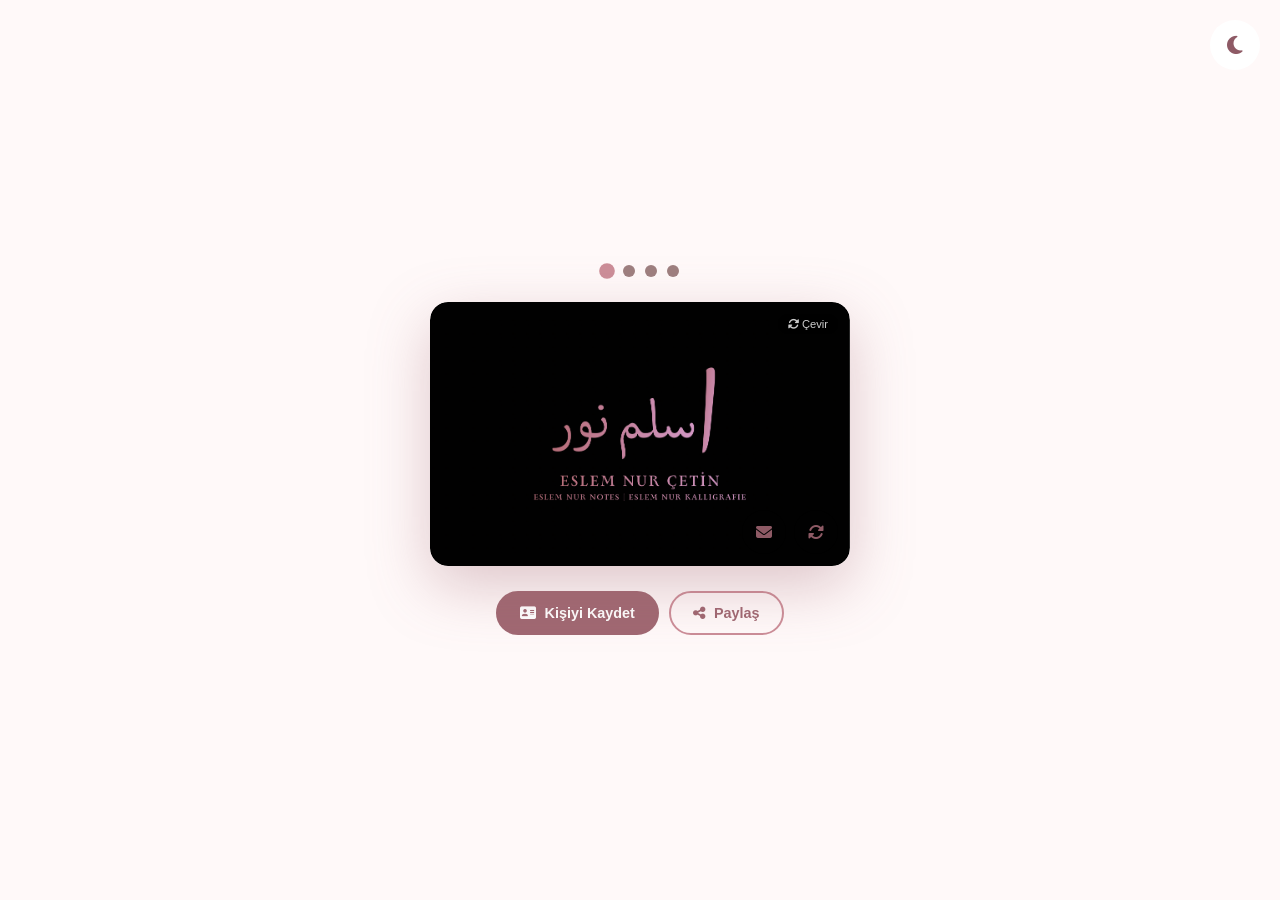
==== commit f84fcab2: "3d effekt silindi" ====
--- a/index.html
+++ b/index.html
@@ -118,11 +118,11 @@
 <i class="fas fa-share-nodes"></i> Paylaş
 </button>
 </div>
-
 <!-- TOAST -->
 <div class="toast" id="toast">
 <i class="fas fa-check-circle"></i>
 <span id="toastMessage"></span>
 </div>
 <script src="script.js"></script>
-</body>+</body>
+</html>
--- a/style.css
+++ b/style.css
@@ -1,490 +1,533 @@
 * {
-margin: 0;
-padding: 0;
-box-sizing: border-box;
-}
-
-/* ================================
-  CSS VARIABLES (LIGHT MODE DEFAULT)
-  ================================ */
+    margin: 0;
+    padding: 0;
+    box-sizing: border-box;
+}
+
+/* ================================
+   CSS VARIABLES (LIGHT MODE DEFAULT)
+   ================================ */
 :root {
---primary-color: #A06872;
---primary-dark: #8E5A65;
---primary-light: #CC8E98;
---secondary-color: #FDF5E6;
---accent-color: #9E7F7F;
---bg-color: #FFF9F9;
---card-bg: #FFFFFF;
---text-color: #8E5A65;
---text-light: #8D6E63;
---text-muted: #A89080;
---border-color: rgba(255, 255, 255, 0.3);
---note-bg: rgba(255, 255, 255, 0.25);
---soft-shadow: 0 8px 25px rgba(160, 104, 114, 0.2);
-}
-
-/* ================================
-  DARK MODE
-  ================================ */
+    --primary-color: #A06872;
+    --primary-dark: #8E5A65;
+    --primary-light: #CC8E98;
+    --secondary-color: #FDF5E6;
+    --accent-color: #9E7F7F;
+    --bg-color: #FFF9F9;
+    --card-bg: #FFFFFF;
+    --text-color: #8E5A65;
+    --text-light: #8D6E63;
+    --text-muted: #A89080;
+    --border-color: rgba(255, 255, 255, 0.3);
+    --note-bg: rgba(255, 255, 255, 0.25);
+    --soft-shadow: 0 8px 25px rgba(160, 104, 114, 0.2);
+}
+
+/* ================================
+   DARK MODE
+   ================================ */
 [data-theme="dark"] {
---primary-color: #CC8E98;
---primary-dark: #A06872;
---primary-light: #E0A4AC;
---secondary-color: #2D2D2D;
---accent-color: #C0A0A0;
---bg-color: #1A1A1A;
---card-bg: #252525;
---text-color: #8E5A65;
---text-light: #B0B0B0;
---text-muted: #808080;
---border-color: rgba(255, 255, 255, 0.3);
---note-bg: rgba(255, 255, 255, 0.25);
---soft-shadow: 0 4px 15px rgba(0, 0, 0, 0.3);
-}
-
-/* ================================
-  BODY & TRANSITIONS
-  ================================ */
+    --primary-color: #CC8E98;
+    --primary-dark: #A06872;
+    --primary-light: #E0A4AC;
+    --secondary-color: #2D2D2D;
+    --accent-color: #C0A0A0;
+    --bg-color: #1A1A1A;
+    --card-bg: #252525;
+    --text-color: #8E5A65;
+    --text-light: #B0B0B0;
+    --text-muted: #808080;
+    --border-color: rgba(255, 255, 255, 0.3);
+    --note-bg: rgba(255, 255, 255, 0.25);
+    --soft-shadow: 0 4px 15px rgba(0, 0, 0, 0.3);
+}
+
+/* ================================
+   BODY & TRANSITIONS
+   ================================ */
 * {
-transition: background-color 0.3s ease, color 0.3s ease, border-color 0.3s ease;
+    transition: background-color 0.3s ease, color 0.3s ease, border-color 0.3s ease;
 }
 
 body {
-min-height: 100vh;
-background: var(--bg-color);
-display: flex;
-flex-direction: column;
-align-items: center;
-justify-content: center;
-padding: 20px;
-font-family: 'Segoe UI', sans-serif;
-gap: 25px;
-}
-
-/* ================================
-  TOP CONTROLS (THEME TOGGLE)
-  ================================ */
+    min-height: 100vh;
+    background: var(--bg-color);
+    display: flex;
+    flex-direction: column;
+    align-items: center;
+    justify-content: center;
+    padding: 20px;
+    font-family: 'Segoe UI', sans-serif;
+    gap: 25px;
+}
+
+/* ================================
+   TOP CONTROLS (THEME TOGGLE)
+   ================================ */
 .top-controls {
-position: fixed;
-top: 20px;
-right: 20px;
-z-index: 1000;
+    position: fixed;
+    top: 20px;
+    right: 20px;
+    z-index: 1000;
 }
 
 .theme-toggle {
-width: 50px;
-height: 50px;
-border-radius: 50%;
-border: 2px solid var(--border-color);
-background: var(--card-bg);
-color: var(--text-color);
-font-size: 1.3rem;
-cursor: pointer;
-display: flex;
-align-items: center;
-justify-content: center;
-transition: all 0.3s ease;
-box-shadow: 0 4px 15px var(--soft-shadow);
+    width: 50px;
+    height: 50px;
+    border-radius: 50%;
+    border: 2px solid var(--border-color);
+    background: var(--card-bg);
+    color: var(--text-color);
+    font-size: 1.3rem;
+    cursor: pointer;
+    display: flex;
+    align-items: center;
+    justify-content: center;
+    transition: all 0.3s ease;
+    box-shadow: 0 4px 15px var(--soft-shadow);
 }
 
 .theme-toggle:hover {
-background: var(--primary-color);
-color: white;
-border-color: var(--primary-color);
-transform: rotate(15deg);
-}
-
-/* ================================
-  DESIGN SELECTOR
-  ================================ */
+    background: var(--primary-color);
+    color: white;
+    border-color: var(--primary-color);
+    transform: rotate(15deg);
+}
+
+/* ================================
+   DESIGN SELECTOR
+   ================================ */
 .design-selector {
-display: flex;
-gap: 10px;
+    display: flex;
+    gap: 10px;
 }
 
 .design-dot {
-width: 12px;
-height: 12px;
-border-radius: 50%;
-background: #9E7F7F;
-cursor: pointer;
-transition: all 0.3s ease;
+    width: 12px;
+    height: 12px;
+    border-radius: 50%;
+    background: #9E7F7F;
+    cursor: pointer;
+    transition: all 0.3s ease;
 }
 
 .design-dot.active {
-background: var(--primary-light);
-transform: scale(1.3);
-}
-
-/* ================================
-  CARD FRAME
-  ================================ */
+    background: var(--primary-light);
+    transform: scale(1.3);
+}
+
+/* ================================
+   CARD FRAME (BASİT - 3D YOK)
+   ================================ */
 .card-frame {
-width: 100%;
-max-width: 420px;
-aspect-ratio: 85.6 / 54;
-border-radius: 18px;
-overflow: hidden;
-position: relative;
-box-shadow: 0 20px 60px rgba(160, 104, 114, 0.35);
-perspective: 1000px;
+    width: 100%;
+    max-width: 420px;
+    aspect-ratio: 85.6 / 54;
+    border-radius: 18px;
+    overflow: hidden;
+    position: relative;
+    box-shadow: 0 20px 60px rgba(160, 104, 114, 0.35);
+    /* ❌ perspective: 1000px; ← SİLİNDİ */
 }
 
 .card-inner {
-width: 100%;
-height: 100%;
-position: relative;
-transform-style: preserve-3d;
-transition: transform 0.8s cubic-bezier(0.4, 0, 0.2, 1);
-}
-
-.card-frame.is-flipped .card-inner {
-transform: rotateY(180deg);
-}
-
-/* ================================
-  FRONT SIDE
-  ================================ */
+    width: 100%;
+    height: 100%;
+    position: absolute;
+    inset: 0;
+    /* ❌ transform-style: preserve-3d; ← SİLİNDİ */
+    /* ❌ transition: transform... ← SİLİNDİ */
+    transition: opacity 0.3s ease;
+}
+
+/* ================================
+   FRONT SIDE (BASİT OPACITY)
+   ================================ */
 .card-front {
-position: absolute;
-inset: 0;
-backface-visibility: hidden;
-border-radius: 18px;
-overflow: hidden;
+    position: absolute;
+    inset: 0;
+    /* ❌ backface-visibility: hidden; ← SİLİNDİ */
+    border-radius: 18px;
+    overflow: hidden;
+    transition: opacity 0.3s ease;
 }
 
 .card-front img {
-width: 100%;
-height: 100%;
-object-fit: cover;
-display: block;
-}
-
-/* ================================
-  BACK SIDE
-  ================================ */
+    width: 100%;
+    height: 100%;
+    object-fit: cover;
+    display: block;
+    pointer-events: none !important;
+}
+
+/* ================================
+   BACK SIDE (BASİT OPACITY)
+   ================================ */
 .card-back {
-position: absolute;
-inset: 0;
-backface-visibility: hidden;
-transform: rotateY(180deg);
-border-radius: 18px;
-overflow: hidden;
+    position: absolute;
+    inset: 0;
+    /* ❌ backface-visibility: hidden; ← SİLİNDİ */
+    /* ❌ transform: rotateY(180deg); ← SİLİNDİ */
+    border-radius: 18px;
+    overflow: hidden;
+    transition: opacity 0.3s ease;
 }
 
 .card-back img {
-width: 100%;
-height: 100%;
-object-fit: cover;
-display: block;
+    width: 100%;
+    height: 100%;
+    object-fit: cover;
+    display: block;
+    pointer-events: none !important;
 }
 
 .card-back .back-overlay {
-position: absolute;
-inset: 0;
-display: flex;
-flex-direction: column;
-align-items: center;
-justify-content: center;
-gap: 18px;
-padding: 25px;
-}
-
-/* ================================
-  PNG FADE EFFECT
-  ================================ */
+    position: absolute;
+    inset: 0;
+    display: flex;
+    flex-direction: column;
+    align-items: center;
+    justify-content: center;
+    gap: 18px;
+    padding: 25px;
+}
+
+/* ================================
+   FLIP DURUMU (OPACITY TABANLI)
+   ================================ */
+.card-front {
+    opacity: 1;
+    z-index: 2;
+    pointer-events: auto;
+}
+
+.card-back {
+    opacity: 0;
+    z-index: 1;
+    pointer-events: none;
+}
+
+.card-frame.is-flipped .card-front {
+    opacity: 0;
+    pointer-events: none;
+}
+
+.card-frame.is-flipped .card-back {
+    opacity: 1;
+    pointer-events: auto;
+}
+
+/* ================================
+   PNG FADE EFFECT
+   ================================ */
 .card-inner.fade {
-opacity: 0.6;
-}
-
-/* ================================
-  OVERLAY ACTIONS (PREN BUTTONS)
-  ================================ */
+    opacity: 0.6;
+}
+
+/* ================================
+   OVERLAY ACTIONS (ÖN BUTONLAR)
+   ================================ */
 .overlay-actions {
-position: absolute;
-bottom: 12px;
-right: 12px;
-display: flex;
-gap: 8px;
-z-index: 10;
+    position: absolute;
+    bottom: 12px;
+    right: 12px;
+    display: flex;
+    gap: 8px;
+    z-index: 100;
 }
 
 .mini-btn {
-width: 44px;
-height: 44px;
-border-radius: 50%;
-border: none;
-background: transparent;
-color: var(--text-color);
-font-size: 1rem;
-cursor: pointer;
-backdrop-filter: blur(8px);
-transition: all 0.3s ease;
-display: flex;
-align-items: center;
-justify-content: center;
+    width: 44px;
+    height: 44px;
+    border-radius: 50%;
+    border: none;
+    background: transparent;
+    color: var(--text-color);
+    font-size: 1rem;
+    cursor: pointer;
+    backdrop-filter: blur(8px);
+    -webkit-backdrop-filter: blur(8px);
+    transition: all 0.3s ease;
+    display: flex;
+    align-items: center;
+    justify-content: center;
+    z-index: 100;
+    position: relative;
 }
 
 .mini-btn:hover {
-transform: translateY(-3px);
-box-shadow: 0 6px 20px rgba(211, 152, 198, 0.5);
-background: linear-gradient(90deg, #B76E79, #D398C6);
--webkit-background-clip: text;
-background-clip: text;
--webkit-text-fill-color: transparent;
-color: transparent;
-background-color: transparent;
+    transform: translateY(-3px);
+    box-shadow: 0 6px 20px rgba(211, 152, 198, 0.5);
+    background: linear-gradient(90deg, #B76E79, #D398C6);
+    -webkit-background-clip: text;
+    background-clip: text;
+    -webkit-text-fill-color: transparent;
+    color: transparent;
+    background-color: transparent;
 }
 
 .flip-hint {
-position: absolute;
-top: 12px;
-right: 12px;
-font-size: 0.7rem;
-color: rgba(255, 255, 255, 0.8);
-background: rgba(0, 0, 0, 0.3);
-padding: 4px 10px;
-border-radius: 12px;
-backdrop-filter: blur(5px);
-z-index: 10;
-}
-
-/* ================================
-  BACK TITLE (GRADIENT TEXT)
-  ================================ */
+    position: absolute;
+    top: 12px;
+    right: 12px;
+    font-size: 0.7rem;
+    color: rgba(255, 255, 255, 0.8);
+    background: rgba(0, 0, 0, 0.3);
+    padding: 4px 10px;
+    border-radius: 12px;
+    backdrop-filter: blur(5px);
+    -webkit-backdrop-filter: blur(5px);
+    z-index: 10;
+}
+
+/* ================================
+   BACK TITLE (GRADIENT TEXT)
+   ================================ */
 .back-title {
-font-size: 0.95rem;
-font-weight: 600;
-letter-spacing: 1px;
-text-transform: uppercase;
-background: linear-gradient(to right, #B76E79, #D398C6);;
--webkit-background-clip: text;
-background-clip: text;
--webkit-text-fill-color: transparent;
-color: transparent;
-}
-
-/* ================================
-  QUICK LINKS
-  ================================ */
+    font-size: 0.95rem;
+    font-weight: 600;
+    letter-spacing: 1px;
+    text-transform: uppercase;
+    background: linear-gradient(to right, #B76E79, #D398C6);
+    -webkit-background-clip: text;
+    background-clip: text;
+    -webkit-text-fill-color: transparent;
+    color: transparent;
+}
+
+/* ================================
+   QUICK LINKS
+   ================================ */
 .quick-links {
-display: flex;
-gap: 12px;
-flex-wrap: wrap;
-justify-content: center;
+    display: flex;
+    gap: 12px;
+    flex-wrap: wrap;
+    justify-content: center;
 }
 
 .quick-link {
-width: 48px;
-height: 48px;
-border-radius: 14px;
-background: transparent;
-color: var(--text-color);
-display: flex;
-align-items: center;
-justify-content: center;
-font-size: 1.2rem;
-text-decoration: none;
-transition: all 0.3s ease;
-backdrop-filter: blur(5px);
-border: none;
+    width: 48px;
+    height: 48px;
+    border-radius: 14px;
+    background: transparent;
+    color: var(--text-color);
+    display: flex;
+    align-items: center;
+    justify-content: center;
+    font-size: 1.2rem;
+    text-decoration: none;
+    transition: all 0.3s ease;
+    backdrop-filter: blur(5px);
+    -webkit-backdrop-filter: blur(5px);
+    border: none;
+    z-index: 100;
+    cursor: pointer;
 }
 
 .quick-link:hover {
-transform: translateY(-3px);
-box-shadow: 0 6px 20px rgba(211, 152, 198, 0.5);
-background: linear-gradient(90deg, #B76E79, #D398C6);
--webkit-background-clip: text;
-background-clip: text;
--webkit-text-fill-color: transparent;
-color: transparent;
-background-color: transparent;
-}
-
-/* ================================
-  BACK FLIP BUTTON (SOL ALT)
-  ================================ */
+    transform: translateY(-3px);
+    box-shadow: 0 6px 20px rgba(211, 152, 198, 0.5);
+    background: linear-gradient(90deg, #B76E79, #D398C6);
+    -webkit-background-clip: text;
+    background-clip: text;
+    -webkit-text-fill-color: transparent;
+    color: transparent;
+    background-color: transparent;
+}
+
+/* ================================
+   BACK FLIP BUTTON (SOL ALT)
+   ================================ */
 .back-flip-btn {
-position: absolute;
-bottom: 12px;
-left: 12px;
-width: 44px;
-height: 44px;
-border-radius: 50%;
-border: none;
-    background: transparent;  /* Transparent kalacak */
-    background: transparent;  
-color: var(--text-color);
-font-size: 1rem;
-cursor: pointer;
-backdrop-filter: blur(8px);
-transition: all 0.3s ease;
-display: flex;
-align-items: center;
-justify-content: center;
-z-index: 10;
-}
-
-/* Back Flip Button HOVER - IKON GRADIENT */
+    position: absolute;
+    bottom: 12px;
+    left: 12px;
+    width: 44px;
+    height: 44px;
+    border-radius: 50%;
+    border: none;
+    background: transparent;
+    color: var(--text-color);
+    font-size: 1rem;
+    cursor: pointer;
+    backdrop-filter: blur(8px);
+    -webkit-backdrop-filter: blur(8px);
+    transition: all 0.3s ease;
+    display: flex;
+    align-items: center;
+    justify-content: center;
+    z-index: 100;
+}
+
 .back-flip-btn:hover {
-transform: translateY(-3px);
-box-shadow: 0 6px 20px rgba(204, 142, 152, 0.5);
-    background: transparent;  /* Buton transparent kalır */
-    background: transparent;  
-background-color: transparent;
-}
-
-/* İkona gradient uygulama */
+    transform: translateY(-3px);
+    box-shadow: 0 6px 20px rgba(204, 142, 152, 0.5);
+    background: transparent;
+}
+
 .back-flip-btn:hover i {
-background: linear-gradient(90deg, #B76E79, #D398C6);
--webkit-background-clip: text;
-background-clip: text;
--webkit-text-fill-color: transparent;
-color: transparent;
-}
-
-/* RTL Mode için reverse gradient */
-[dir="rtl"] .back-flip-btn:hover i {
-background: linear-gradient(270deg, #B76E79, #D398C6);
--webkit-background-clip: text;
-background-clip: text;
--webkit-text-fill-color: transparent;
-color: transparent;
-}
-/* ================================
-  ACTION BAR (BOTTOM BUTTONS)
-  ================================ */
+    background: linear-gradient(90deg, #B76E79, #D398C6);
+    -webkit-background-clip: text;
+    background-clip: text;
+    -webkit-text-fill-color: transparent;
+    color: transparent;
+}
+
+/* ================================
+   ACTION BAR (ALT BUTONLAR)
+   ================================ */
 .action-bar {
-display: flex;
-gap: 10px;
-flex-wrap: wrap;
-justify-content: center;
+    display: flex;
+    gap: 10px;
+    flex-wrap: wrap;
+    justify-content: center;
 }
 
 .action-btn {
-display: inline-flex;
-align-items: center;
-gap: 8px;
-padding: 12px 22px;
-border-radius: 30px;
-border: 2px solid var(--primary-light);
-background: transparent;
-color: var(--primary-color);
-font-size: 0.9rem;
-font-weight: 600;
-cursor: pointer;
-transition: all 0.3s ease;
-text-decoration: none;
+    display: inline-flex;
+    align-items: center;
+    gap: 8px;
+    padding: 12px 22px;
+    border-radius: 30px;
+    border: 2px solid var(--primary-light);
+    background: transparent;
+    color: var(--primary-color);
+    font-size: 0.9rem;
+    font-weight: 600;
+    cursor: pointer;
+    transition: all 0.3s ease;
+    text-decoration: none;
 }
 
 .action-btn.primary {
-background: var(--primary-color);
-border-color: var(--primary-color);
-color: white;
+    background: var(--primary-color);
+    border-color: var(--primary-color);
+    color: white;
 }
 
 .action-btn:hover {
-background: var(--primary-color);
-border-color: var(--primary-color);
-color: white;
-transform: translateY(-2px);
-}
-
-/* ================================
-  TOAST NOTIFICATION
-  ================================ */
+    background: var(--primary-color);
+    border-color: var(--primary-color);
+    color: white;
+    transform: translateY(-2px);
+}
+
+/* ================================
+   TOAST NOTIFICATION
+   ================================ */
 .toast {
-position: fixed;
-bottom: 30px;
-left: 50%;
-transform: translateX(-50%) translateY(100px);
-background: var(--primary-color);
-color: white;
-padding: 12px 24px;
-border-radius: 30px;
-font-size: 0.9rem;
-display: flex;
-align-items: center;
-gap: 10px;
-z-index: 999;
-transition: transform 0.4s cubic-bezier(0.34, 1.56, 0.64, 1);
-box-shadow: 0 8px 25px rgba(0, 0, 0, 0.3);
+    position: fixed;
+    bottom: 30px;
+    left: 50%;
+    transform: translateX(-50%) translateY(100px);
+    background: var(--primary-color);
+    color: white;
+    padding: 12px 24px;
+    border-radius: 30px;
+    font-size: 0.9rem;
+    display: flex;
+    align-items: center;
+    gap: 10px;
+    z-index: 999;
+    transition: transform 0.4s cubic-bezier(0.34, 1.56, 0.64, 1);
+    box-shadow: 0 8px 25px rgba(0, 0, 0, 0.3);
 }
 
 .toast.show {
-transform: translateX(-50%) translateY(0);
-}
-
-/* ================================
-  RESPONSIVE MEDIA QUERIES
-  ================================ */
+    transform: translateX(-50%) translateY(0);
+}
+
+/* ================================
+   RESPONSIVE MEDIA QUERIES
+   ================================ */
 @media (max-width: 480px) {
-.card-frame {
-max-width: 350px;
-}
-
-.action-btn {
-padding: 10px 18px;
-font-size: 0.85rem;
-}
-
-.theme-toggle {
-width: 45px;
-height: 45px;
-font-size: 1.1rem;
-}
-}
-
-/* ================================
-  RTL SUPPORT FOR ARABIC
-  ================================ */
+    .card-frame {
+        max-width: 350px;
+    }
+    
+    .action-btn {
+        padding: 10px 18px;
+        font-size: 0.85rem;
+    }
+    
+    .theme-toggle {
+        width: 45px;
+        height: 45px;
+        font-size: 1.1rem;
+    }
+    
+    .mini-btn, .back-flip-btn, .quick-link {
+        z-index: 100 !important;
+        touch-action: manipulation;
+    }
+}
+
+/* ================================
+   RTL SUPPORT FOR ARABIC
+   ================================ */
 [dir="rtl"] .top-controls {
-right: auto;
-left: 20px;
+    right: auto;
+    left: 20px;
 }
 
 [dir="rtl"] .overlay-actions {
-right: auto;
-left: 12px;
+    right: auto;
+    left: 12px;
 }
 
 [dir="rtl"] .back-flip-btn {
-left: auto;
-right: 12px;
+    left: auto;
+    right: 12px;
 }
 
 [dir="rtl"] .flip-hint {
-right: auto;
-left: 12px;
+    right: auto;
+    left: 12px;
 }
 
 [dir="rtl"] .design-dot {
-transform: scaleX(-1);
+    transform: scaleX(-1);
 }
 
 [dir="rtl"] .theme-toggle:hover {
-transform: rotate(-15deg);
-}
-
-/* Gradient reversal for RTL */
+    transform: rotate(-15deg);
+}
+
 [dir="rtl"] .back-title,
 [dir="rtl"] .mini-btn:hover,
-[dir="rtl"] .mini-btn:hover i,        
+[dir="rtl"] .mini-btn:hover i,
 [dir="rtl"] .quick-link:hover,
-[dir="rtl"] .quick-link:hover i,      
-[dir="rtl"] .back-flip-btn:hover i {  
-background: linear-gradient(270deg, #B76E79, #D398C6);
--webkit-background-clip: text;
-background-clip: text;
--webkit-text-fill-color: transparent;
-color: transparent;
+[dir="rtl"] .quick-link:hover i,
+[dir="rtl"] .back-flip-btn:hover i {
+    background: linear-gradient(270deg, #B76E79, #D398C6);
+    -webkit-background-clip: text;
+    background-clip: text;
+    -webkit-text-fill-color: transparent;
+    color: transparent;
 }
 
 [dir="rtl"] .toast {
-transform: translateX(50%) translateY(100px);
+    transform: translateX(50%) translateY(100px);
 }
 
 [dir="rtl"] .toast.show {
-transform: translateX(50%) translateY(0);
-}
-
+    transform: translateX(50%) translateY(0);
+}
+
+/* ================================
+   iOS SPECIFIC FIXES
+   ================================ */
+@supports (-webkit-touch-callout: none) {
+    .card-frame, .card-inner, .card-front, .card-back {
+        -webkit-transform: translateZ(0);
+        transform: translateZ(0);
+        -webkit-backface-visibility: hidden;
+        backface-visibility: hidden;
+    }
+    
+    .mini-btn, .back-flip-btn, .quick-link {
+        -webkit-tap-highlight-color: transparent;
+        min-width: 44px;
+        min-height: 44px;
+    }
+}
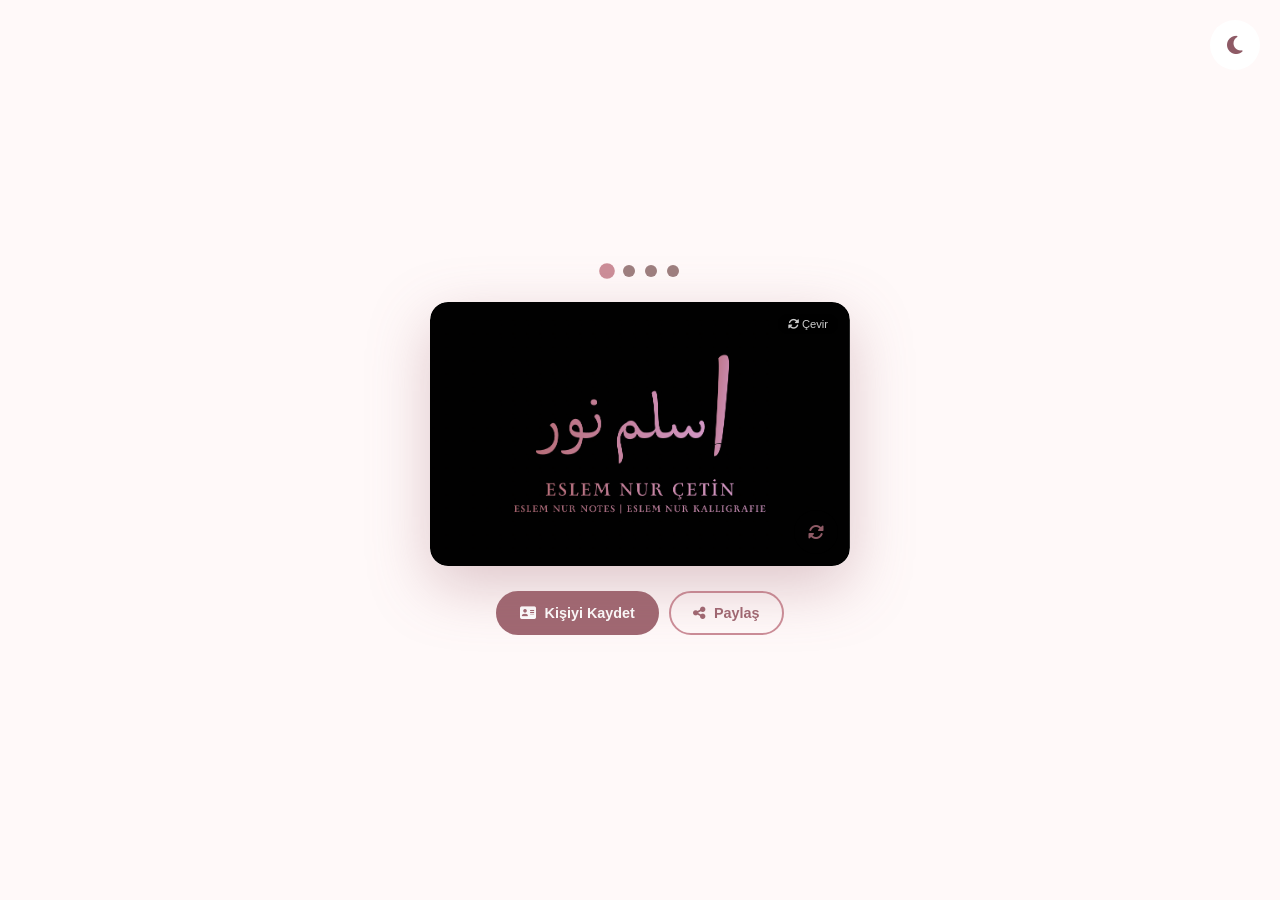
==== commit 07dbd944: "front side mail btn outcommented logo was not fitting" ====
--- a/index.html
+++ b/index.html
@@ -69,9 +69,9 @@
 <span class="flip-hint"><i class="fas fa-rotate"></i> Çevir</span>
 
 <div class="overlay-actions">
-<button class="mini-btn" onclick="copyEmail()" title="Email Kopyala">
+<!--<button class="mini-btn" onclick="copyEmail()" title="Email Kopyala">
 <i class="fas fa-envelope"></i>
-</button>
+</button> -->
 <button class="mini-btn" onclick="flipCard()" title="Çevir">
 <i class="fas fa-rotate"></i>
 </button>
--- a/style.css
+++ b/style.css
@@ -127,7 +127,7 @@
     overflow: hidden;
     position: relative;
     box-shadow: 0 20px 60px rgba(160, 104, 114, 0.35);
-    /* ❌ perspective: 1000px; ← SİLİNDİ */
+    
 }
 
 .card-inner {
@@ -135,8 +135,7 @@
     height: 100%;
     position: absolute;
     inset: 0;
-    /* ❌ transform-style: preserve-3d; ← SİLİNDİ */
-    /* ❌ transition: transform... ← SİLİNDİ */
+    
     transition: opacity 0.3s ease;
 }
 
@@ -146,7 +145,7 @@
 .card-front {
     position: absolute;
     inset: 0;
-    /* ❌ backface-visibility: hidden; ← SİLİNDİ */
+    
     border-radius: 18px;
     overflow: hidden;
     transition: opacity 0.3s ease;
@@ -166,8 +165,7 @@
 .card-back {
     position: absolute;
     inset: 0;
-    /* ❌ backface-visibility: hidden; ← SİLİNDİ */
-    /* ❌ transform: rotateY(180deg); ← SİLİNDİ */
+    
     border-radius: 18px;
     overflow: hidden;
     transition: opacity 0.3s ease;
